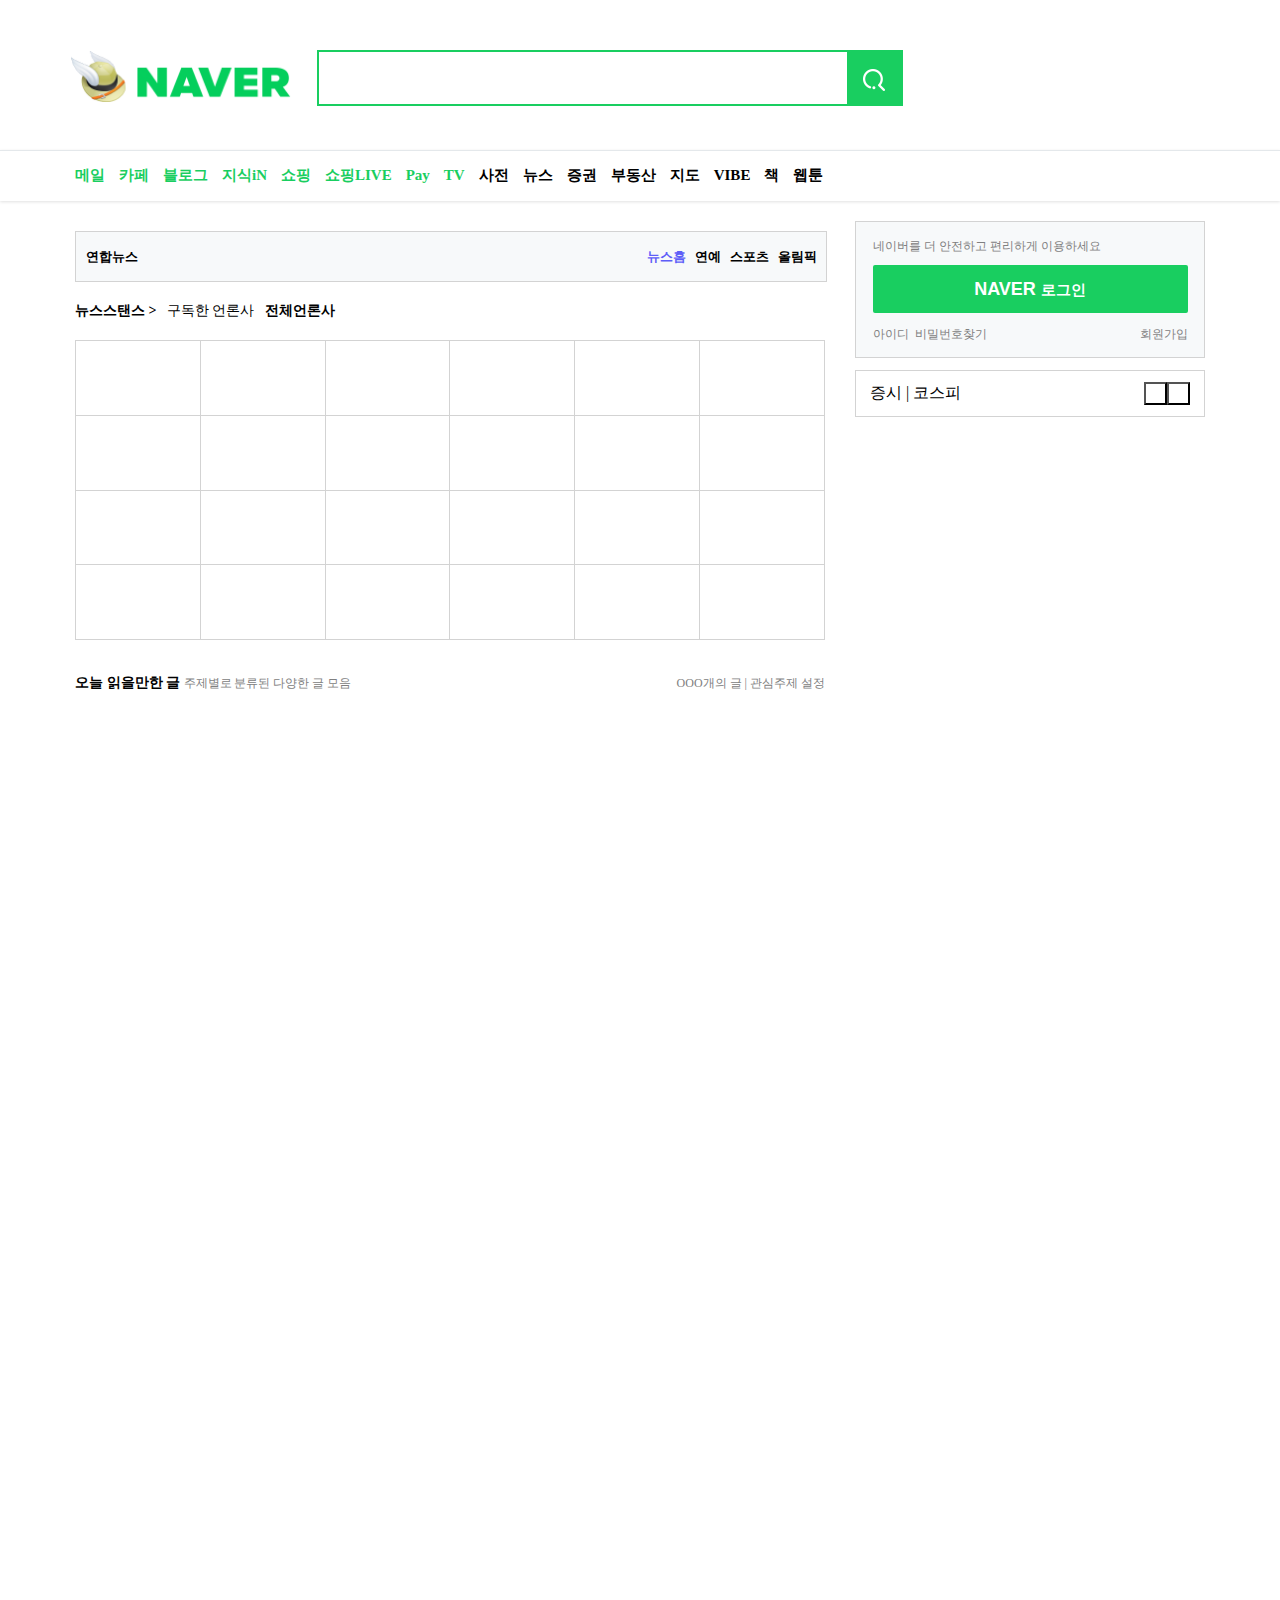
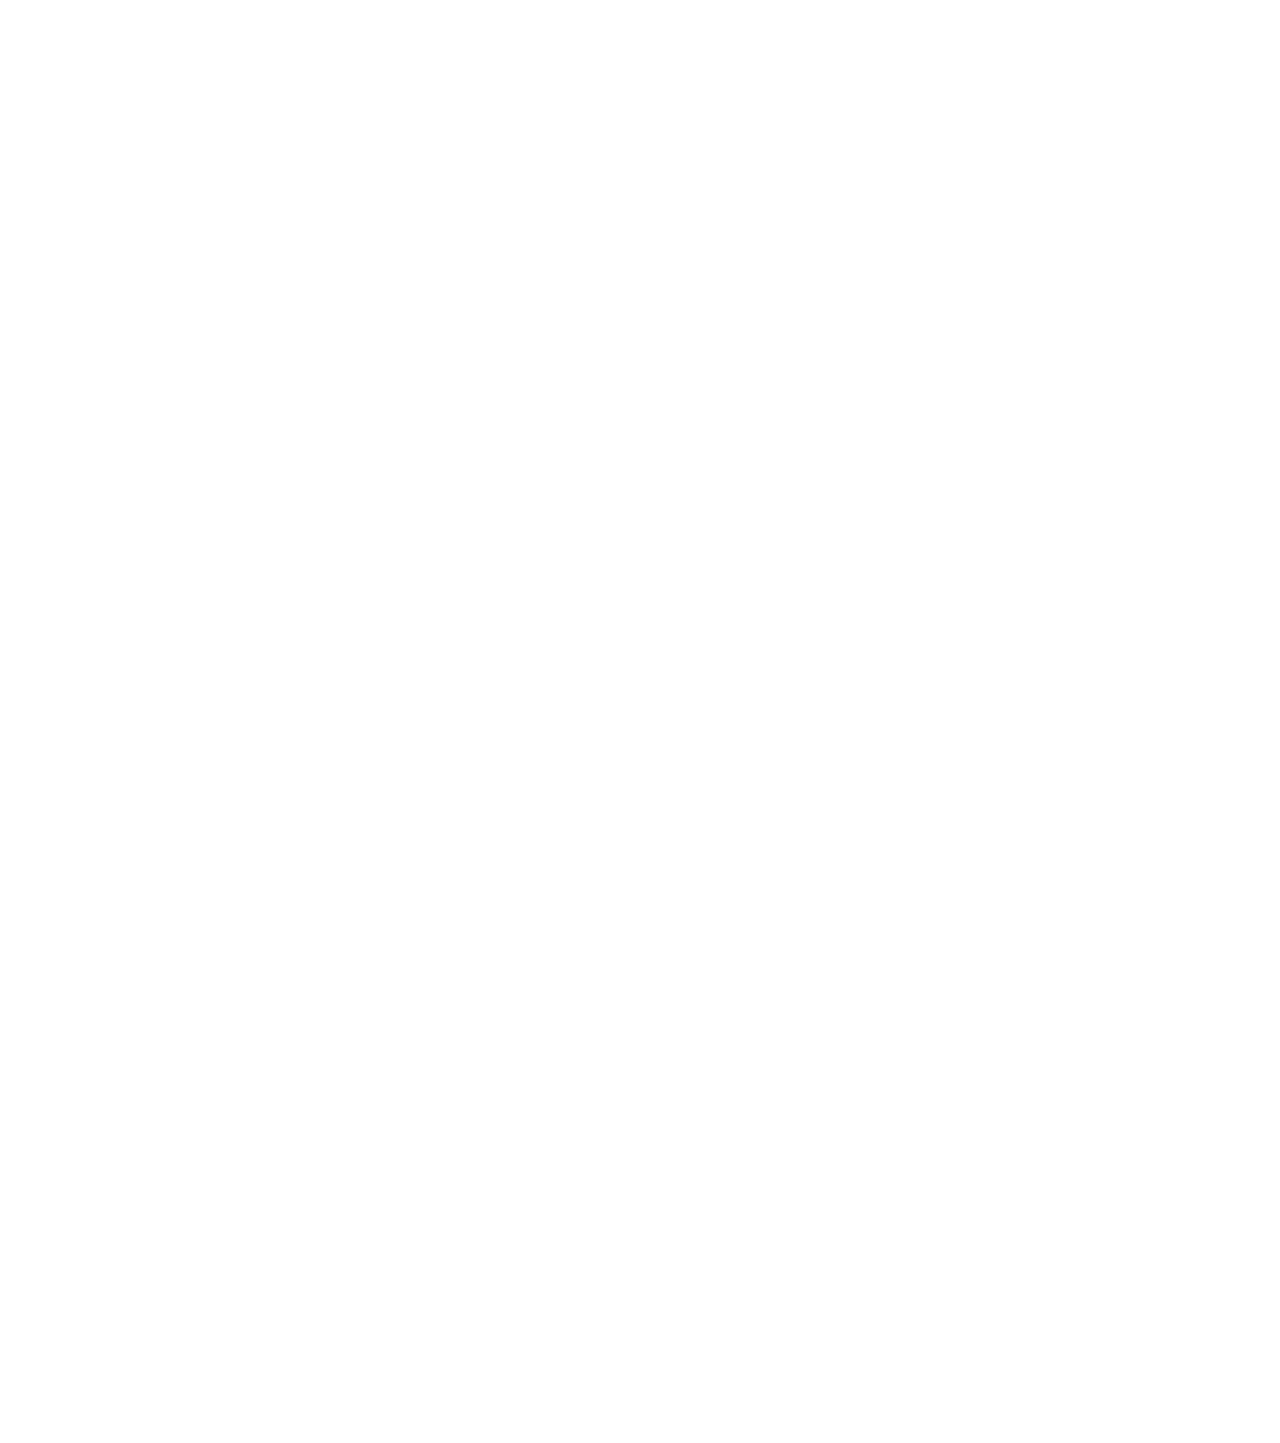
==== test2.html @ a49ee1e0 "make stock&theme" ====
<!DOCTYPE html>
<html lang="en">
<head>
    <meta charset="UTF-8">
    <meta http-equiv="X-UA-Compatible" content="IE=edge">
    <meta name="viewport" content="width=device-width, initial-scale=1.0">
    <title>NAVER</title>

    <style>
        body {
            width: 100%;
            height: 100vh;
            border: 0;
            margin: 0;
            padding: 0;
        }

        .inner {
            width: 1130px;
            margin: 0 auto;
            position: relative;
        }

        header {
            /* width: 100%; */
            height: 150px;
            /* border: 1px solid black; */
            position: relative;
            margin-bottom: 20px;
            
        }

        nav{
            /* width: 100%; */
            height: 50px;
            /* border: 1px solid ; */
            position: relative;
            box-shadow: 0 1px 3px 0 rgb(0 0 0 / 12%);
            border-top: 1px solid #e4e8eb;
        }

        section {
            width: 1190px;
            height: 2842px;
            position: relative;
        }

        .logo_search {
            height: 55px;
            width: 1000px;
            position: absolute;
            top: 50%;
            left: 50%;
            margin-top: -25px;
            margin-left: -570px;
            
        }

        a {
            text-decoration: none;
        }

        .logo {
            float: left;
            margin-right: 25px;
        }

        .search_bar {
            height: 52px;
            width: 582px;
            border: 2px solid #19ce60;
            background: #fff;
            float: left;
        }

        .search_input {
            font-size: 25px;
            width: 325px;
            padding: 10px;
            border: 0px;
            outline: none;
            float: left;
        }

        .search_button {
            width: 54px;
            height: 54px;
            border: 0px;
            background: #19ce60;
            outline: none;
            float: right;
            color: #fff;
            padding: 0;
            margin: 0 auto;
        }

        .nav_container {
            margin: 0;
            padding: 0;
            background-color: none;
            list-style-type: none;
            display: flex;
            flex-direction: row;
            position: absolute;
            font-weight: bold;

        }

        .nav_item {
            padding-top: 15px;
            padding-bottom: 15px;
            padding-right: 14px;
            cursor: pointer;
        }

        .nav_item a {
            text-align: center;
            text-decoration: none;
            color: black;
            font-size: 15px;
        }

        .article-left {
            width: 750px;
            height: 2842px;
            margin: 0;
            float:left;
        }

        .headline-news {
            width: 750px;
            height: 49px;
            background-color: #f7f9fa;
            border: 1px solid lightgray;
            position: relative;
            margin-top: 4%;
            display: flex;
            align-items: center;
            font-size: 13px;
        }

        .headline-menu-container {
            margin: 0;
            padding: 0;
            position: absolute;
            right: 0;
            
        }

        .headline-menu-container ul {
            list-style-type: none;
            display: flex;
        }

        .headline-menu {
            padding-right: 9px;
            
        }

        .headline-menu a {
            text-align: center;
            text-decoration: none;
            color: black;
            font-weight: bold;
        }

        .news-table {
            width: 750px;
            height: 300px;
            /* margin-top: 15px; */
            border: 1px solid lightgray;
            border-collapse: collapse;
        }

        .news-table td {
            border: 1px solid lightgray;
        }
        
        .article-right{
            margin:0;
            height: 2842px;
            width: 350px;
            float: right;
        }

        .login-box {
            background-color: #f7f9fa;
            border: 1px solid lightgray;
            height: 135px;
            margin-top: 20px;
            font-size: 12px;
        }

        .Naver-login {
            width: 315px;
            height: 48px;
            background-color: #19ce60;
            font-size: 18px;
            font-weight: 700;
            font-family: -apple-system, BlinkMacSystemFont, 'Segoe UI', Roboto, Oxygen, Ubuntu, Cantarell, 'Open Sans', 'Helvetica Neue', sans-serif;
            text-align: center;
            color: #fff;
            margin: 0 auto;
            border-radius: 2px;
            line-height: 48px;
        }
        .Naver-login p {
            margin: 0;
            margin-top: 11px;
        }
        .login-box a {
            text-decoration: none;
            color: #808080;
        }
        .Naver-login a {
            text-decoration: none;
            color: #fff;
        }

        .login-bottom {
            width: 315px;
            height: 16px;
            margin: 0 auto;
            margin-top: 13px;
        }

        .signup {
            float: right;
        }

        .stock-box{
            height: 45px;
            border: 1px solid lightgray;
            margin: 12px 0px;
            display: flex;
            align-items: center;
            justify-content: space-between;
            padding: 0px 14px;
        }

        .stock-box button{
            width: 23px;
            height: 23px;
            background-color: #fff;
        }

        .newsstance {
            margin: 20px 0px;
            font-size: 14px;
        }

        .newsstance a{
            color: #000;
        }

        .newsstance a:nth-child(2n+1){
            font-weight: bold;
        }

        .theme-post {
            height: 2048px;
        }

        .theme-title {
            height: 16px;
            font-size: 14px;
            display: flex;
            align-items: center;
            justify-content: space-between;
            margin-top: 35px;
            margin-bottom: 15px;
        }
        .theme-title a {
            font-size: 12px;
            color: #808080;
        }
        .theme-title div {
            font-size: 12px;
            color: #808080;
        }
    </style>
</head>
<body>
    <header class="inner">
        <div class="logo_search">
            <div class="logo">
                <img src="logo.png" width="222px" height="52px">
            </div>
            <div class="search_bar">
                <input type="text" class="search_input">
                <button class="search_button"><img src="search2.png" width="54px" height="54px"></button>
            </div>
        </div>
    </header>
    
    <nav>
        <div class="inner">
            <ul class="nav_container">
                <li class="nav_item"><a href="" style="color:#19ce60; font-weight: bold;">메일</a></li>
                <li class="nav_item"><a href="" style="color:#19ce60; font-weight: bold;">카페</a></li>
                <li class="nav_item"><a href="" style="color:#19ce60; font-weight: bold;">블로그</a></li>
                <li class="nav_item"><a href="" style="color:#19ce60; font-weight: bold;">지식iN</a></li>
                <li class="nav_item"><a href="" style="color:#19ce60; font-weight: bold;">쇼핑</a></li>
                <li class="nav_item"><a href="" style="color:#19ce60; font-weight: bold;">쇼핑LIVE</a></li>
                <li class="nav_item"><a href="" style="color:#19ce60; font-weight: bold;">Pay</a></li>
                <li class="nav_item"><a href="" style="color:#19ce60; font-weight: bold;">TV</a></li>
                <li class="nav_item"><a href="">사전</a></li>
                <li class="nav_item"><a href="">뉴스</a></li>
                <li class="nav_item"><a href="">증권</a></li>
                <li class="nav_item"><a href="">부동산</a></li>
                <li class="nav_item"><a href="">지도</a></li>
                <li class="nav_item"><a href="">VIBE</a></li>
                <li class="nav_item"><a href="">책</a></li>
                <li class="nav_item"><a href="">웹툰</a></li>
            </ul>
        </div>
    </nav>

    <section class="inner">
        <article class="article-left">
            <div class="headline-news">
                <div style="margin: 10px; font-weight: bold;">
                    연합뉴스
                </div>
                <div class="headline-menu-container">
                    <ul>
                        <li class="headline-menu"><a href="" style="color: rgb(94, 94, 248);">뉴스홈</a></li>
                        <li class="headline-menu"><a href="">연예</a></li>
                        <li class="headline-menu"><a href="">스포츠</a></li>
                        <li class="headline-menu"><a href="">올림픽</a></li>
                    </ul>
                </div>
            </div>
            <div class="newsstance">
                <a href="">뉴스스탠스 > &nbsp;</a> <a href="">구독한 언론사 &nbsp;</a> <a href="">전체언론사</a>
            </div>
            <div>
                <table class="news-table">
                    <tr>
                        <a><td></td></a><a><td></td></a><a><td></td></a><a><td></td></a><a><td></td></a><a><td></td></a>
                    </tr>
                    <tr>
                        <a><td></td></a><a><td></td></a><a><td></td></a><a><td></td></a><a><td></td></a><a><td></td></a>
                    </tr>
                    <tr>
                        <a><td></td></a><a><td></td></a><a><td></td></a><a><td></td></a><a><td></td></a><a><td></td></a>
                    </tr>
                    <tr>
                        <a><td></td></a><a><td></td></a><a><td></td></a><a><td></td></a><a><td></td></a><a><td></td></a>
                    </tr>
                </table>
            </div>
            <div class="theme-post">
                <div class="theme-title">
                    <p><strong>오늘 읽을만한 글</strong> <small style="color:#808080;">주제별로 분류된 다양한 글 모음</small></p>
                    <div>
                        <span>OOO개의 글 | </span> <a href="">관심주제 설정</a>
                    </div>
                </div>

            </div>
        </article>
        <article class="article-right">
            <div class="login-box">
                <div style="width:315px; height:16px; margin: 0 auto; margin-top: 16px; color: #808080;">
                    <a href="">네이버를 더 안전하고 편리하게 이용하세요</a>
                </div>
                <div class="Naver-login">
                    <a href=""><p>NAVER <small>로그인</small></p></a>
                </div>
                <div class="login-bottom">
                    <a href="" class="find">아이디 &nbsp;</a><a href="" class="find">비밀번호찾기</a>
                    <a href="" class="signup">회원가입</a>
                </div>
            </div>
            <div class="stock-box">
                <div><span>증시 | </span> <span>코스피</span></div>
                <div><button></button><button></button></div>
            </div>
        </article>
    </section>

    <footer>

    </footer>
</body>
</html>
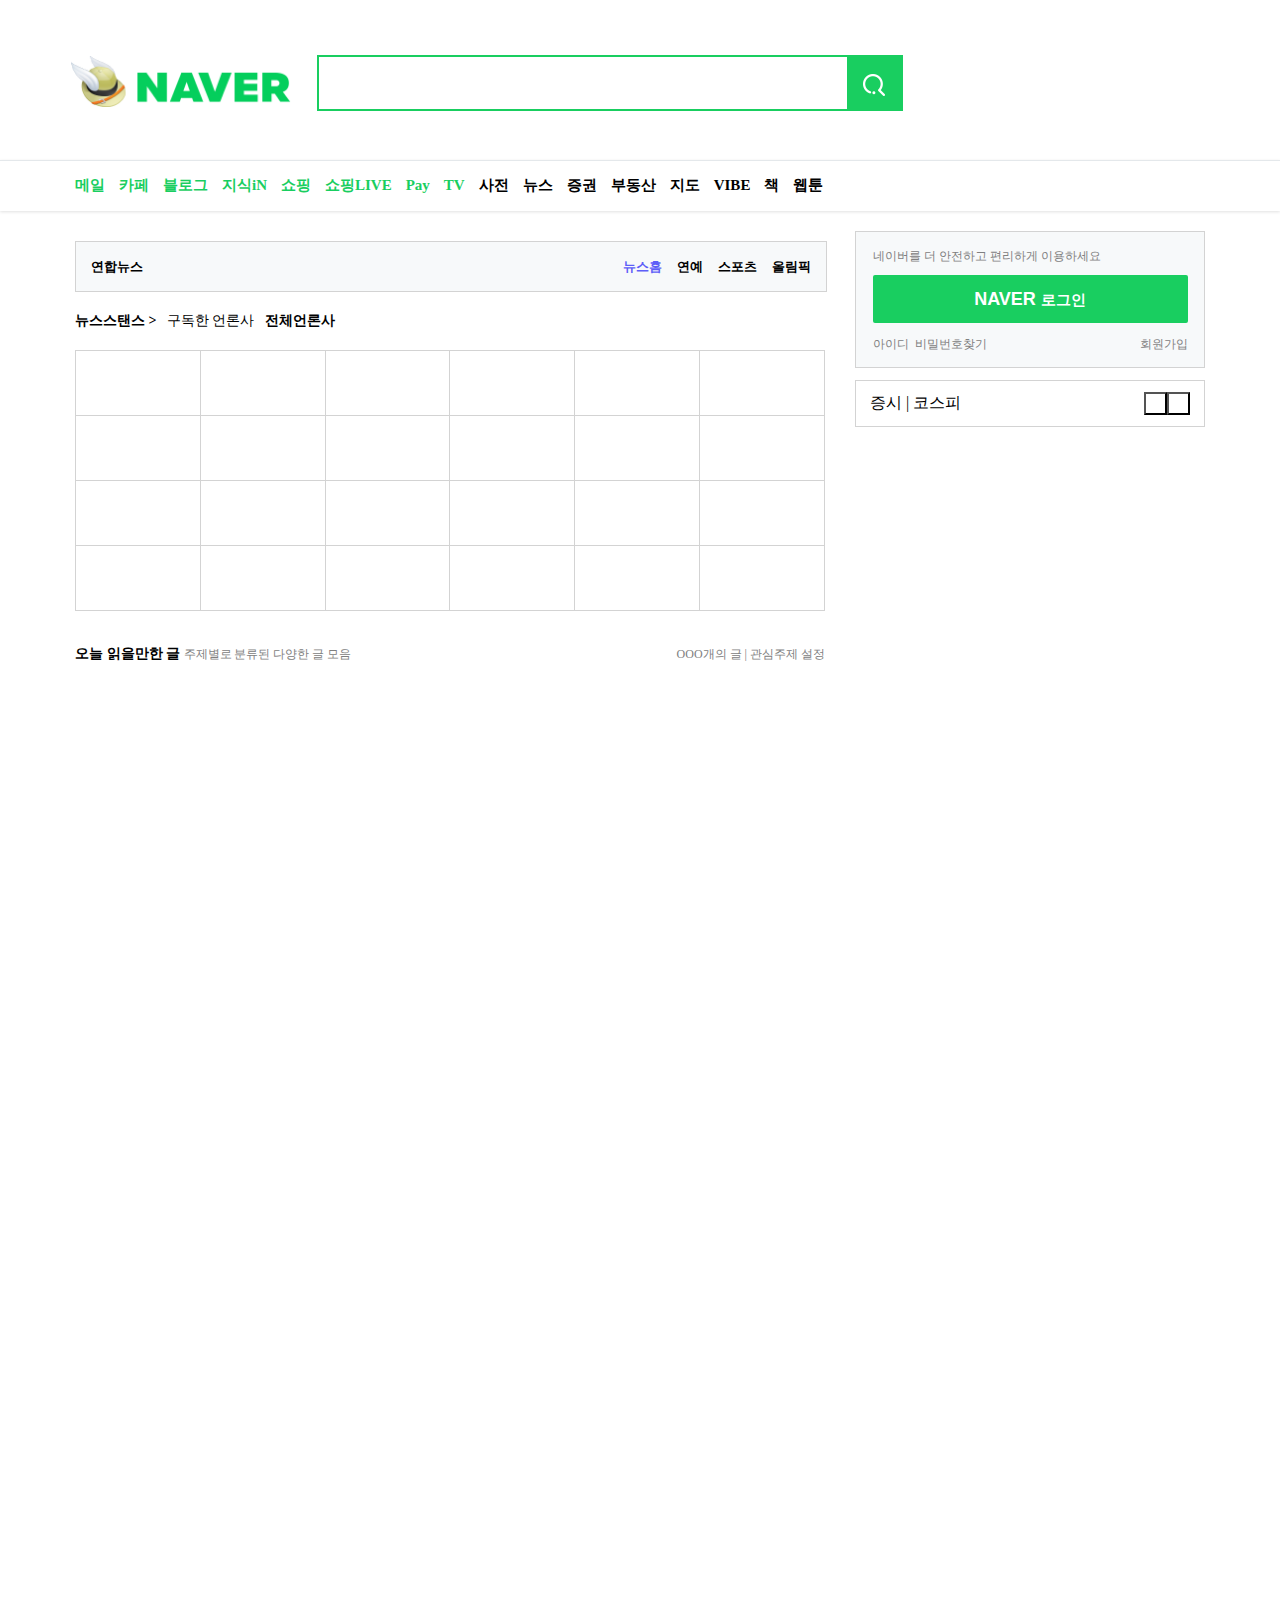
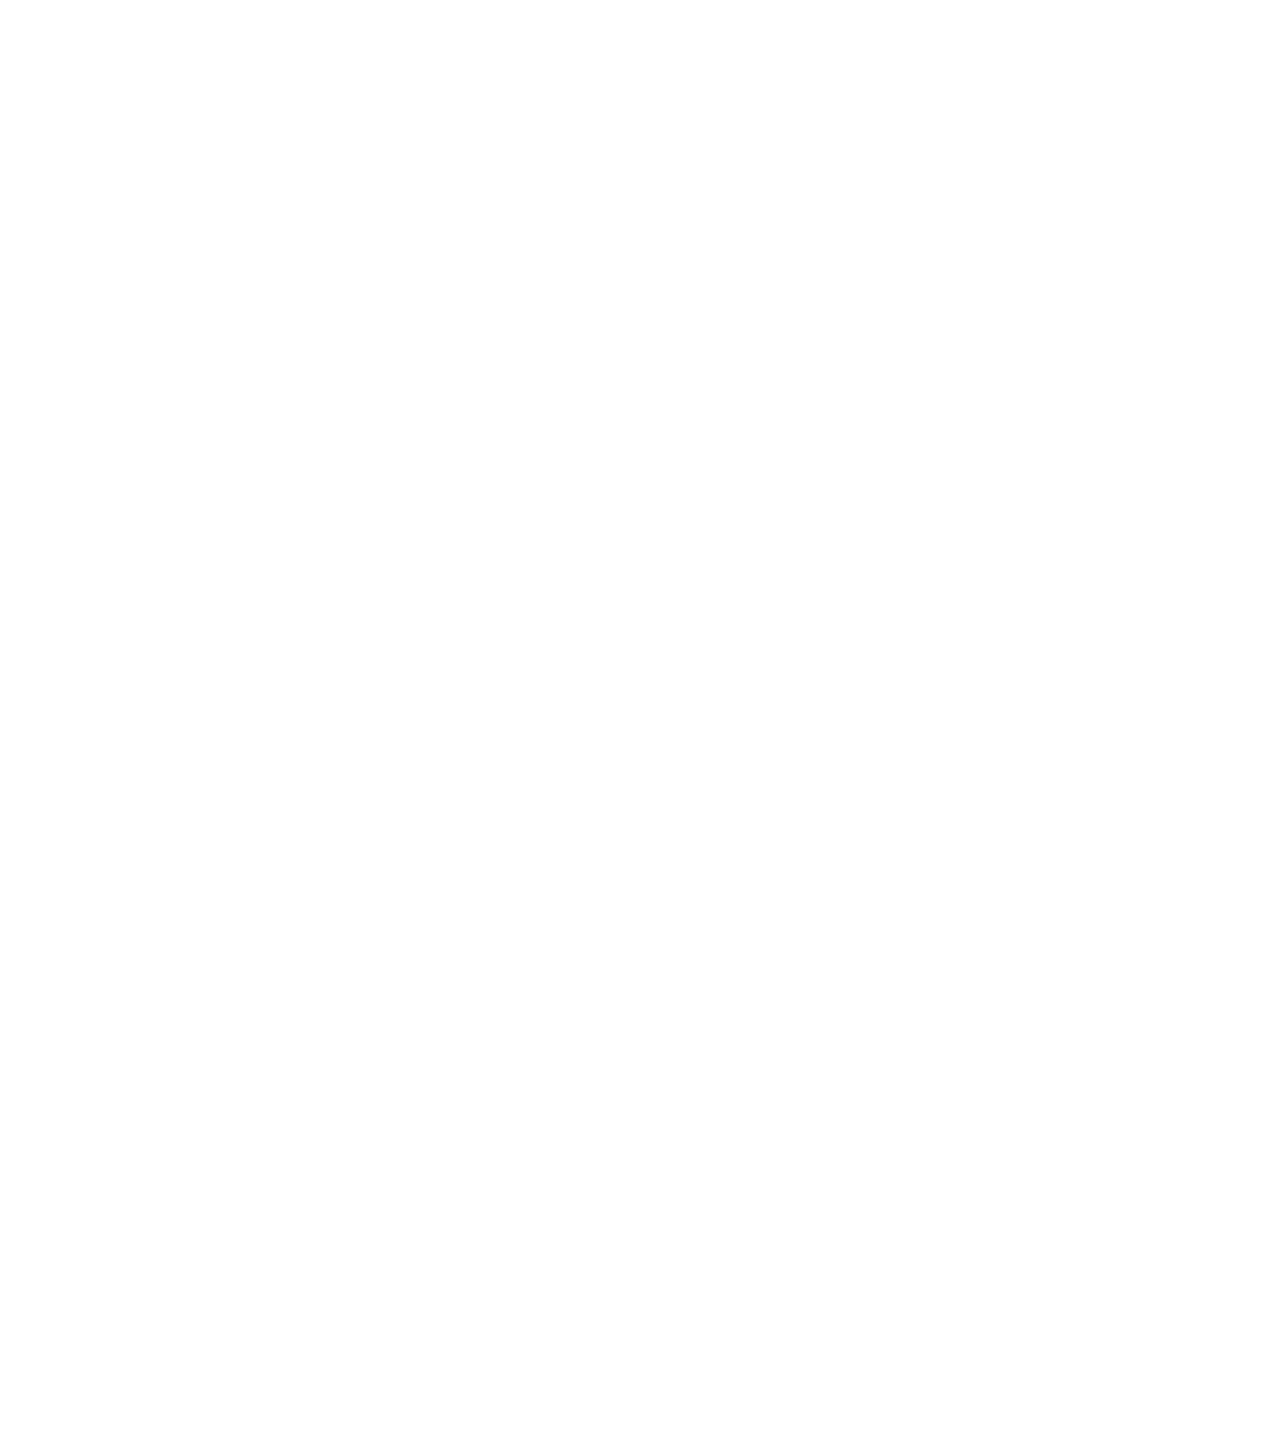
==== commit 2746849c: "theme title" ====
--- a/test2.html
+++ b/test2.html
@@ -22,18 +22,14 @@
         }
 
         header {
-            /* width: 100%; */
-            height: 150px;
-            /* border: 1px solid black; */
+            height: 160px;
             position: relative;
             margin-bottom: 20px;
-            
+
         }
 
         nav{
-            /* width: 100%; */
             height: 50px;
-            /* border: 1px solid ; */
             position: relative;
             box-shadow: 0 1px 3px 0 rgb(0 0 0 / 12%);
             border-top: 1px solid #e4e8eb;
@@ -153,7 +149,7 @@
         }
 
         .headline-menu {
-            padding-right: 9px;
+            padding-right: 15px;
             
         }
 
@@ -165,17 +161,49 @@
         }
 
         .news-table {
-            width: 750px;
-            height: 300px;
-            /* margin-top: 15px; */
+            /* width: 750px;
+            height: 300px; */
             border: 1px solid lightgray;
             border-collapse: collapse;
         }
 
+         /* .news-table button {
+            display: none; 
+        } */
+
+
+
         .news-table td {
-            border: 1px solid lightgray;
-        }
+            width: 125px;
+            height: 64px;
+            border: 1px solid lightgray;
+            padding: 0px;
+            text-align: center;
+        }
+
         
+        .news-table-over {
+            
+            border: 1px solid lightgray;
+            border-collapse: collapse;
+            position: absolute;
+            background-color: #f7f9fa;
+            top: 139px;
+            /* opacity: 0.5; */
+            display: none;
+        }
+        
+        .news-table-over td{
+            border: 1px solid lightgray;
+            width: 124px;
+            height: 64px;
+            padding: 0px;
+        }
+        
+        .news-table td:hover {
+            background-color: #f7f9fa;
+        }
+
         .article-right{
             margin:0;
             height: 2842px;
@@ -319,7 +347,7 @@
     <section class="inner">
         <article class="article-left">
             <div class="headline-news">
-                <div style="margin: 10px; font-weight: bold;">
+                <div style="margin: 15px; font-weight: bold;">
                     연합뉴스
                 </div>
                 <div class="headline-menu-container">
@@ -349,6 +377,20 @@
                         <a><td></td></a><a><td></td></a><a><td></td></a><a><td></td></a><a><td></td></a><a><td></td></a>
                     </tr>
                 </table>
+                <table class="news-table-over">
+                    <tr>
+                        <a><td><button>구독</button><button>기사보기</button></td></a><a><td></td></a><a><td></td></a><a><td></td></a><a><td></td></a><a><td></td></a>
+                    </tr>
+                    <tr>
+                        <a><td></td></a><a><td></td></a><a><td></td></a><a><td></td></a><a><td></td></a><a><td></td></a>
+                    </tr>
+                    <tr>
+                        <a><td></td></a><a><td></td></a><a><td></td></a><a><td></td></a><a><td></td></a><a><td></td></a>
+                    </tr>
+                    <tr>
+                        <a><td></td></a><a><td></td></a><a><td></td></a><a><td></td></a><a><td></td></a><a><td></td></a>
+                    </tr>
+                </table>
             </div>
             <div class="theme-post">
                 <div class="theme-title">
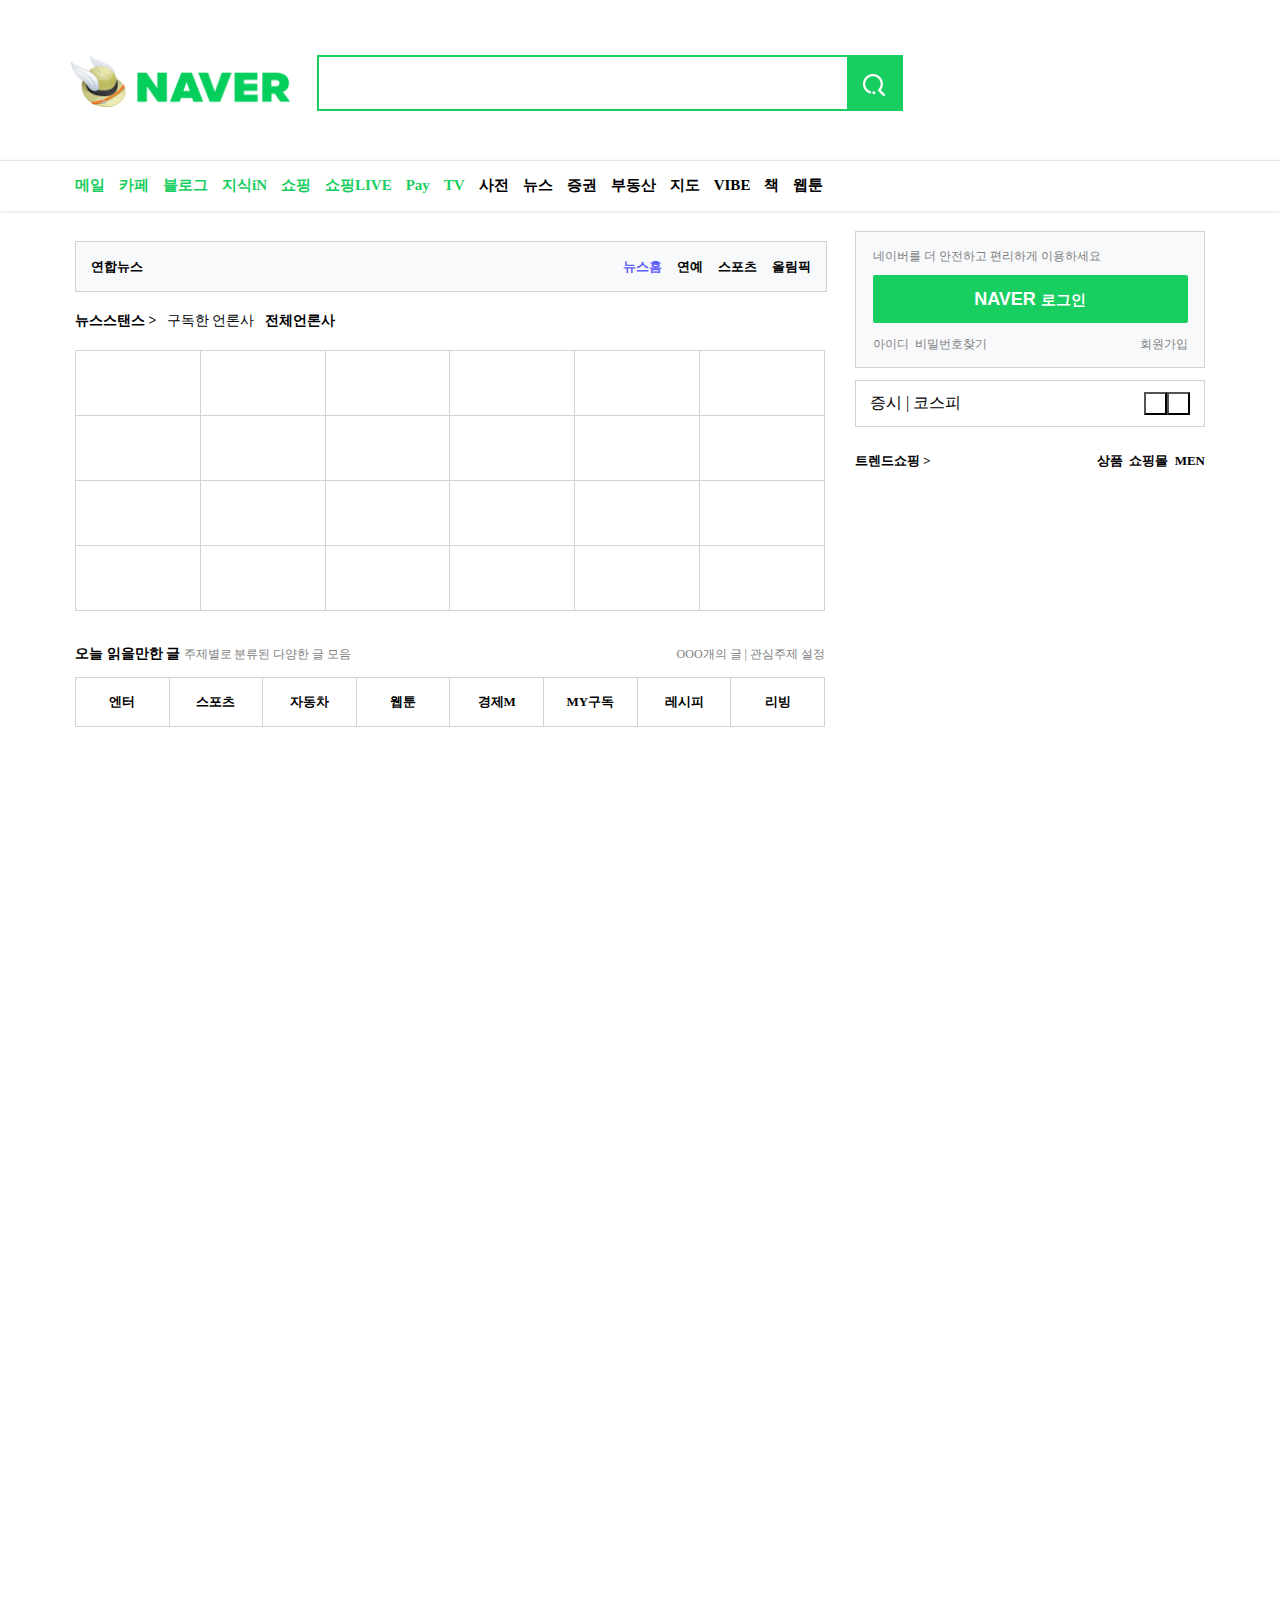
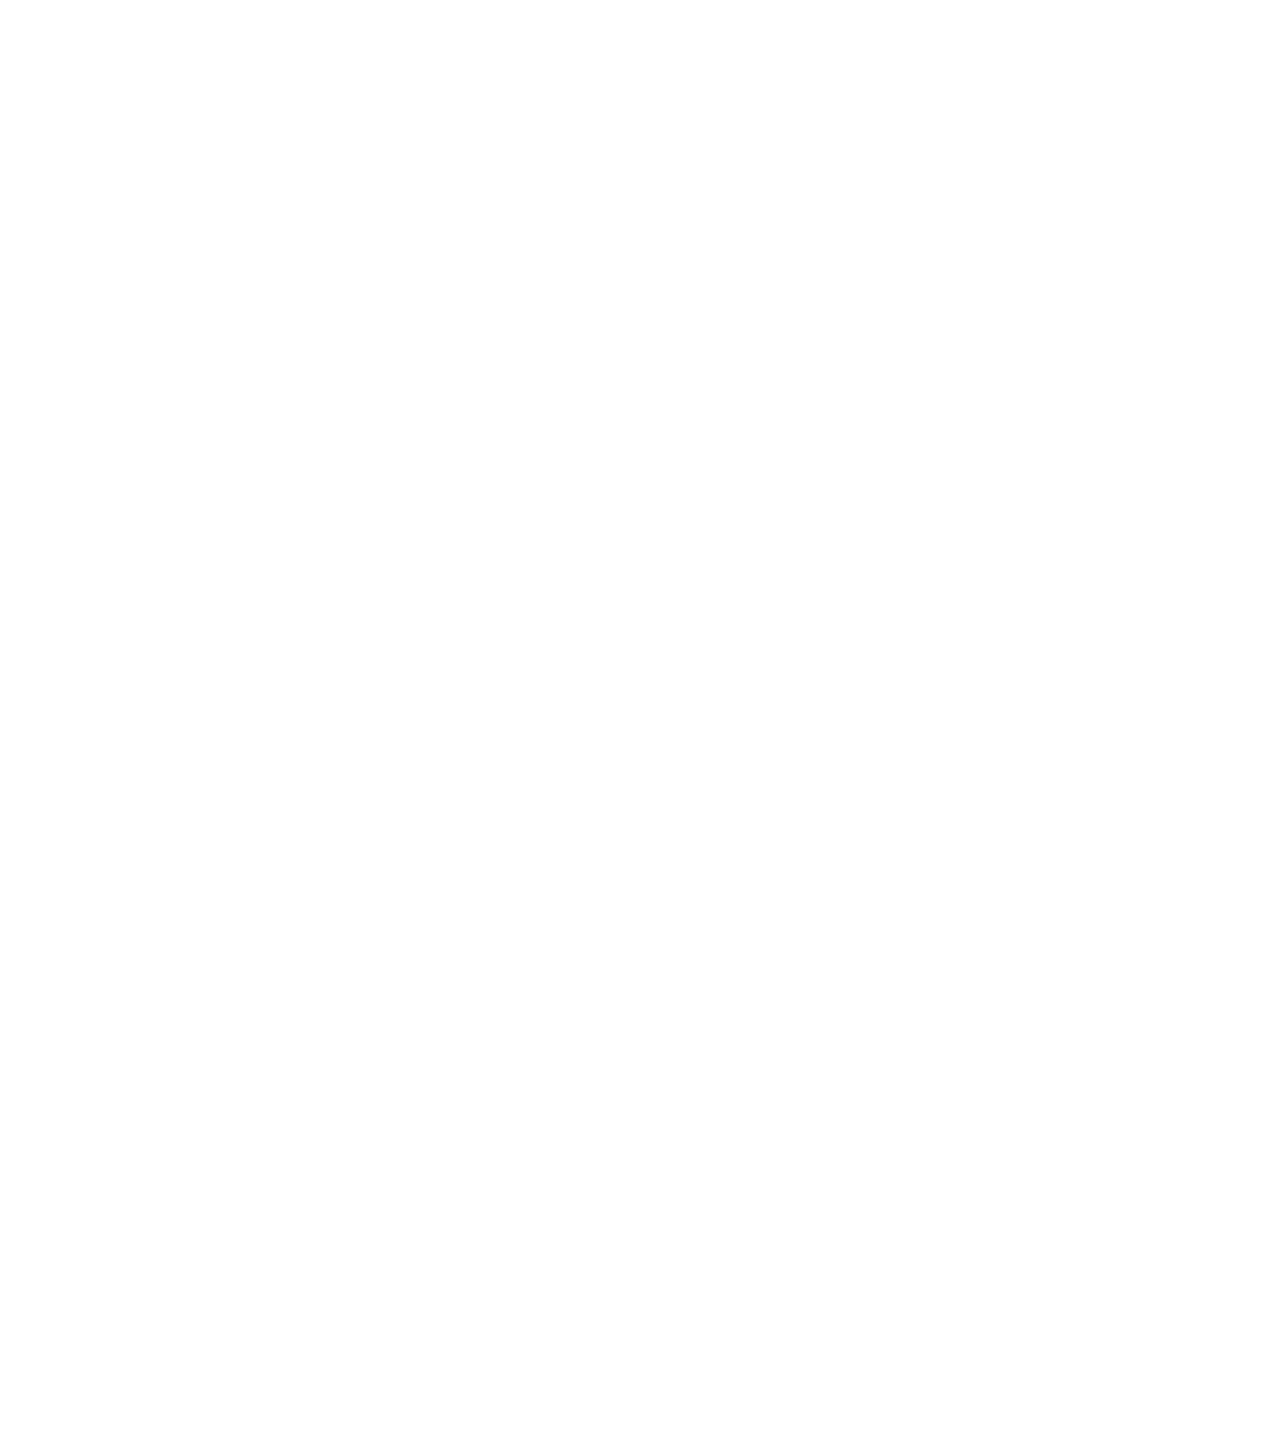
==== commit 0d6aff6d: "make shop-header" ====
--- a/test2.html
+++ b/test2.html
@@ -161,8 +161,6 @@
         }
 
         .news-table {
-            /* width: 750px;
-            height: 300px; */
             border: 1px solid lightgray;
             border-collapse: collapse;
         }
@@ -182,14 +180,13 @@
         }
 
         
-        .news-table-over {
+       /*  .news-table-over {
             
             border: 1px solid lightgray;
             border-collapse: collapse;
             position: absolute;
             background-color: #f7f9fa;
             top: 139px;
-            /* opacity: 0.5; */
             display: none;
         }
         
@@ -198,10 +195,55 @@
             width: 124px;
             height: 64px;
             padding: 0px;
-        }
+        } */
         
         .news-table td:hover {
             background-color: #f7f9fa;
+        }
+
+        .newsstance {
+            margin: 20px 0px;
+            font-size: 14px;
+        }
+        .newsstance a{
+            color: #000;
+        }
+        .newsstance a:nth-child(2n+1){
+            font-weight: bold;
+        }
+
+        .theme-post {
+            height: 2048px;
+        }
+        .theme-title {
+            height: 16px;
+            font-size: 14px;
+            display: flex;
+            align-items: center;
+            justify-content: space-between;
+            margin-top: 35px;
+            margin-bottom: 15px;
+        }
+        .theme-title a {
+            font-size: 12px;
+            color: #808080;
+        }
+        .theme-title div {
+            font-size: 12px;
+            color: #808080;
+        }
+        .theme-link {
+            border: 1px solid lightgray;
+            border-collapse: collapse;
+            font-size: 13px;
+            font-weight: bold;
+        }
+        .theme-link td{
+            width: 93px;
+            height: 48px;
+            border: 1px solid lightgray;
+            padding: 0px;
+            text-align: center;
         }
 
         .article-right{
@@ -272,39 +314,18 @@
             background-color: #fff;
         }
 
-        .newsstance {
-            margin: 20px 0px;
-            font-size: 14px;
-        }
-
-        .newsstance a{
-            color: #000;
-        }
-
-        .newsstance a:nth-child(2n+1){
-            font-weight: bold;
-        }
-
-        .theme-post {
-            height: 2048px;
-        }
-
-        .theme-title {
-            height: 16px;
-            font-size: 14px;
-            display: flex;
+        .shop-header {
+            display: flex;
+            height: 19px;
+            padding: 12px 0px;
             align-items: center;
             justify-content: space-between;
-            margin-top: 35px;
-            margin-bottom: 15px;
-        }
-        .theme-title a {
-            font-size: 12px;
-            color: #808080;
-        }
-        .theme-title div {
-            font-size: 12px;
-            color: #808080;
+            font-size: 13px;
+            font-weight: bold;
+        }
+
+        .shop-header a{
+            color: #000;
         }
     </style>
 </head>
@@ -377,7 +398,7 @@
                         <a><td></td></a><a><td></td></a><a><td></td></a><a><td></td></a><a><td></td></a><a><td></td></a>
                     </tr>
                 </table>
-                <table class="news-table-over">
+                <!-- <table class="news-table-over">
                     <tr>
                         <a><td><button>구독</button><button>기사보기</button></td></a><a><td></td></a><a><td></td></a><a><td></td></a><a><td></td></a><a><td></td></a>
                     </tr>
@@ -390,7 +411,7 @@
                     <tr>
                         <a><td></td></a><a><td></td></a><a><td></td></a><a><td></td></a><a><td></td></a><a><td></td></a>
                     </tr>
-                </table>
+                </table> -->
             </div>
             <div class="theme-post">
                 <div class="theme-title">
@@ -399,7 +420,13 @@
                         <span>OOO개의 글 | </span> <a href="">관심주제 설정</a>
                     </div>
                 </div>
-
+                <div>
+                    <table class="theme-link">
+                        <tr>
+                            <a href=""><td>엔터</td></a><a><td>스포츠</td></a><a><td>자동차</td></a><a><td>웹툰</td></a><a><td>경제M</td></a><a><td>MY구독</td></a><a><td>레시피</td></a><a><td>리빙</td></a>
+                        </tr>
+                    </table>
+                </div>
             </div>
         </article>
         <article class="article-right">
@@ -419,6 +446,11 @@
                 <div><span>증시 | </span> <span>코스피</span></div>
                 <div><button></button><button></button></div>
             </div>
+
+            <div class="shop-header">
+                <div><a href="">트렌드쇼핑 > </a></div>
+                <div><a href="">상품</a>&nbsp;&nbsp;<a href="">쇼핑몰</a>&nbsp;&nbsp;<a href="">MEN</a></div>
+            </div>
         </article>
     </section>
 
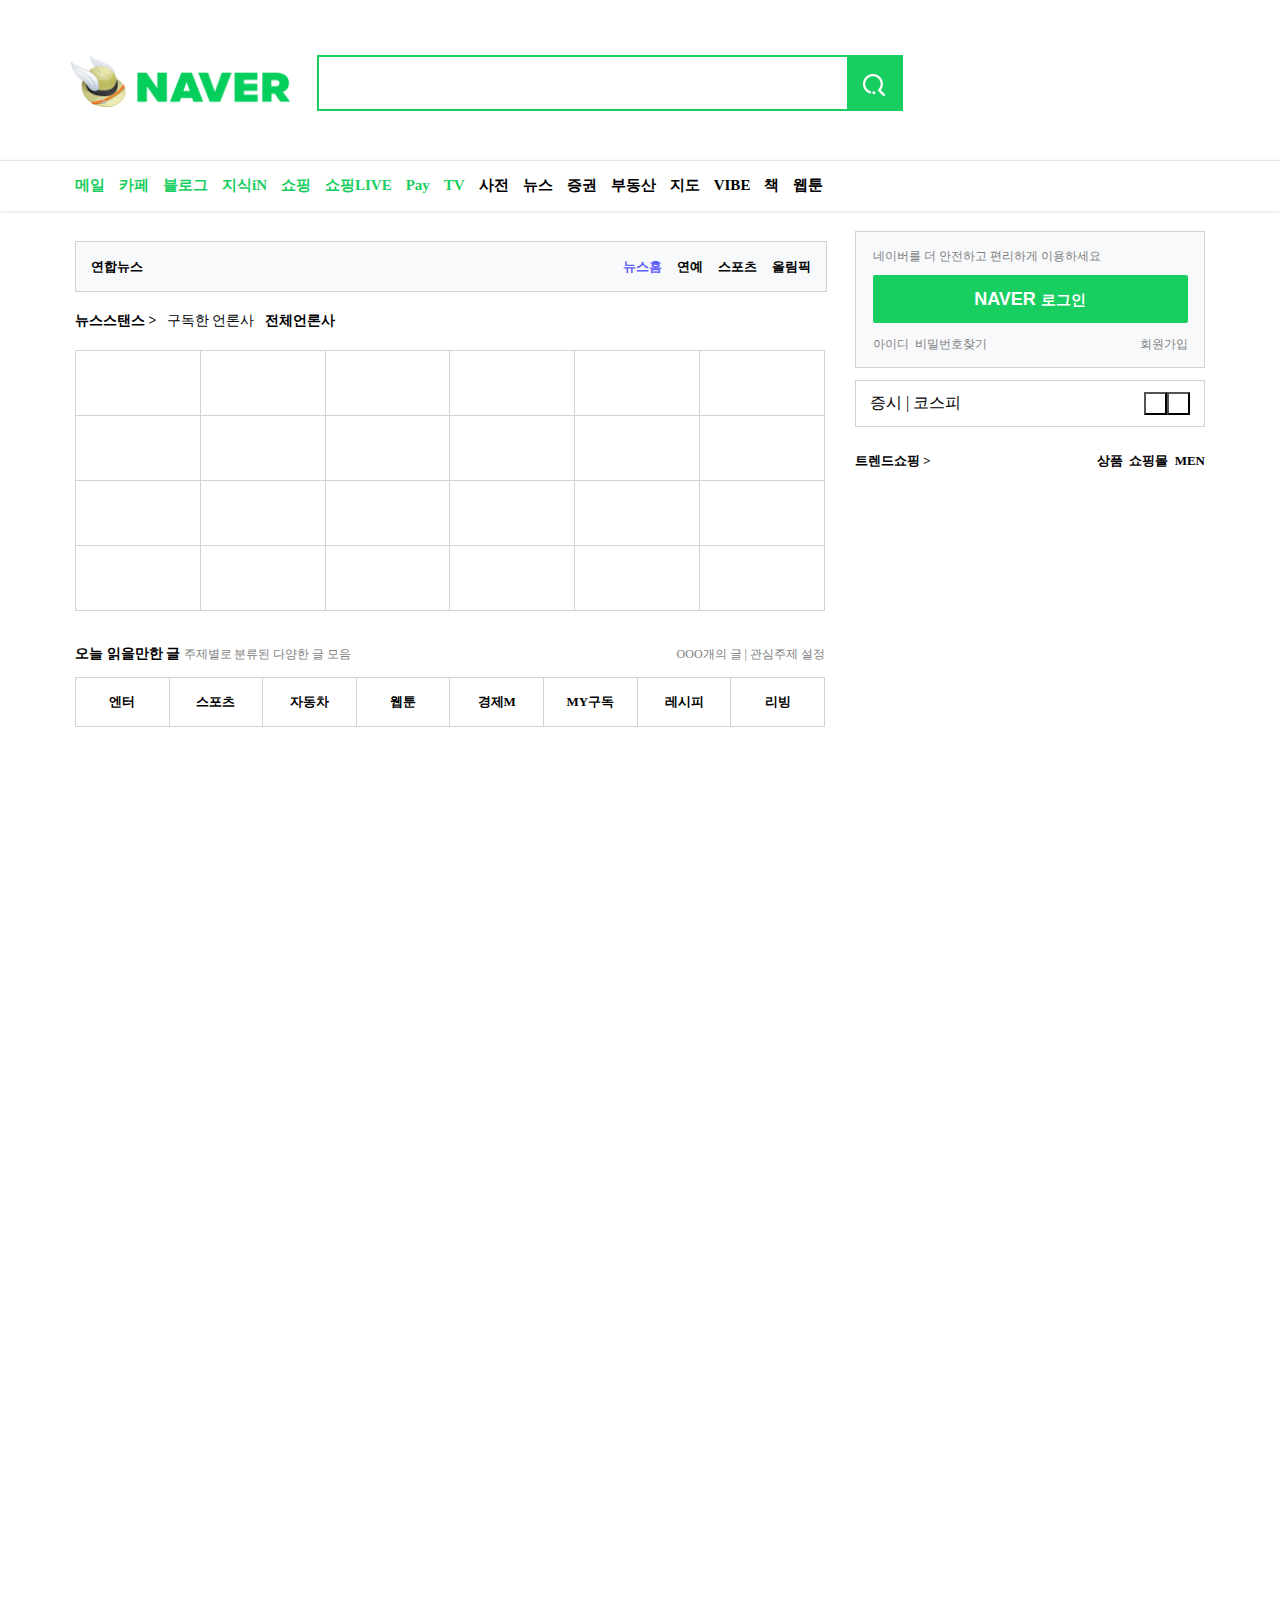
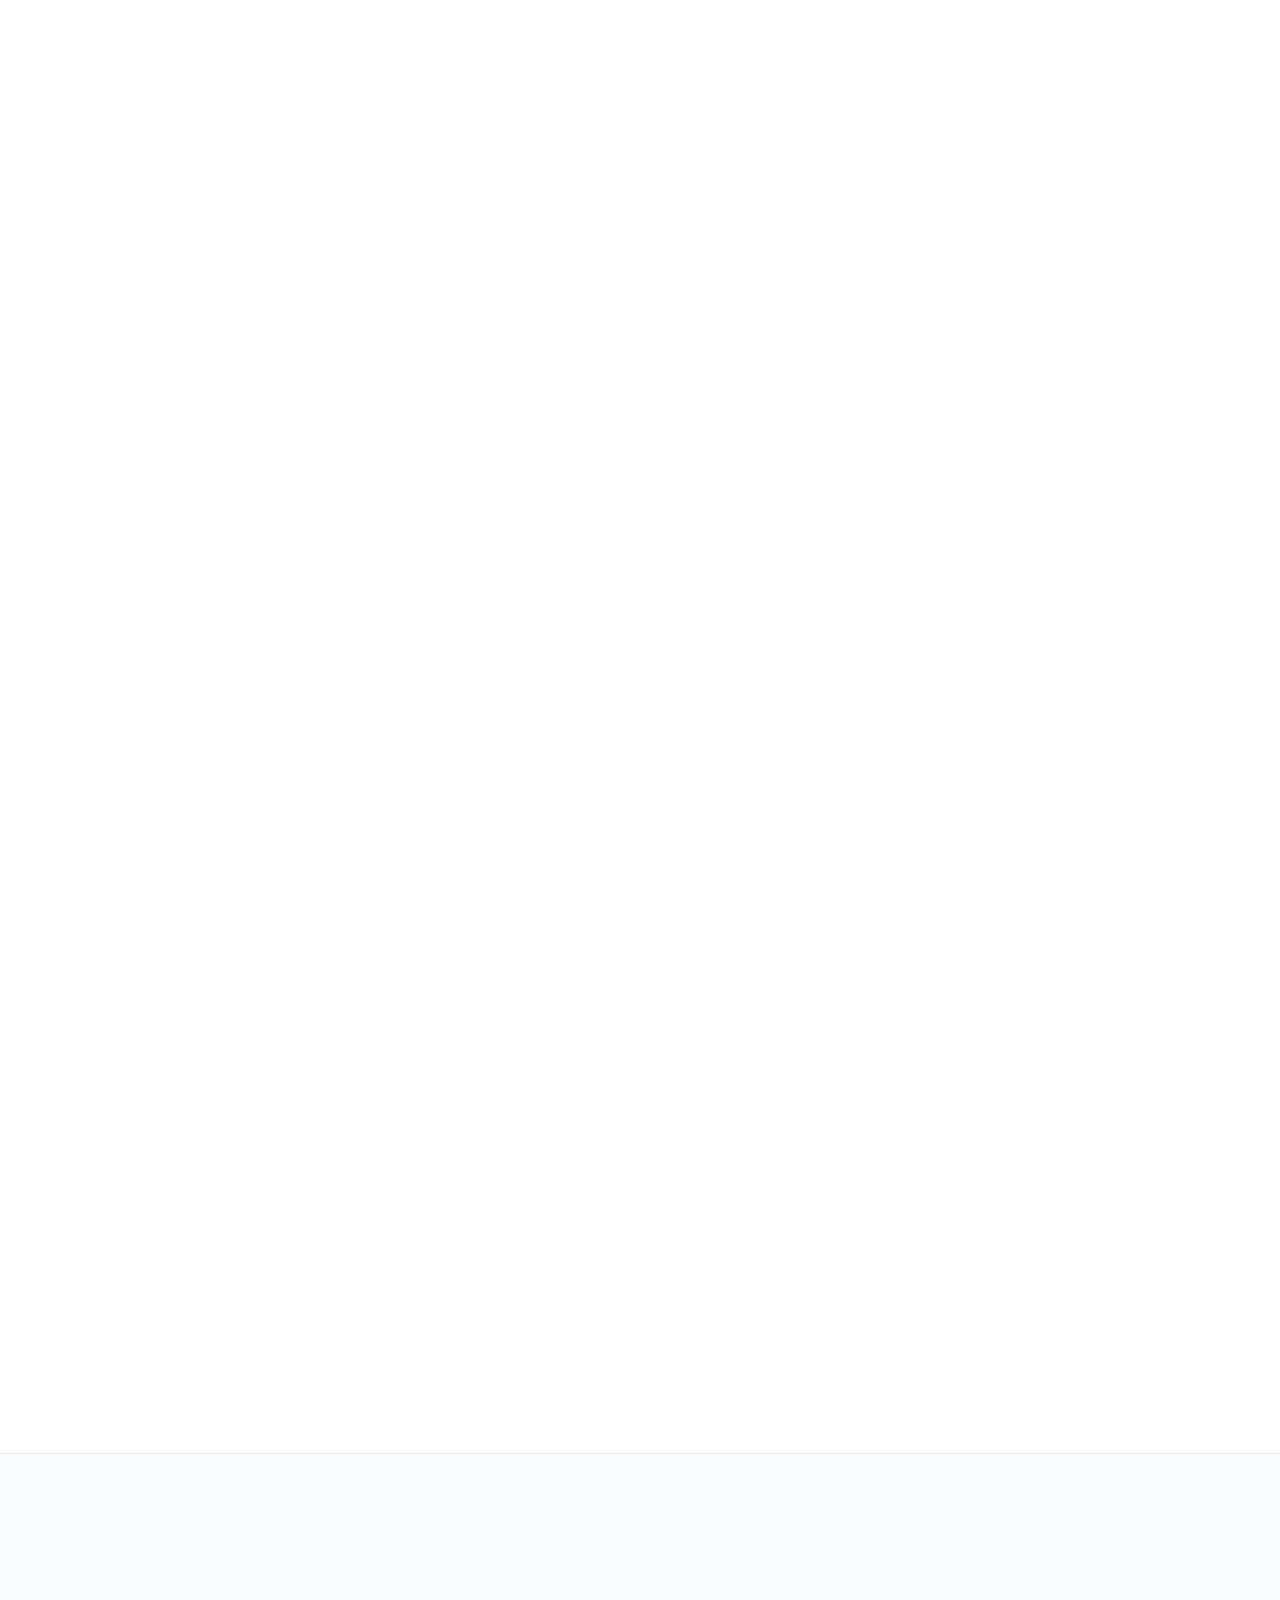
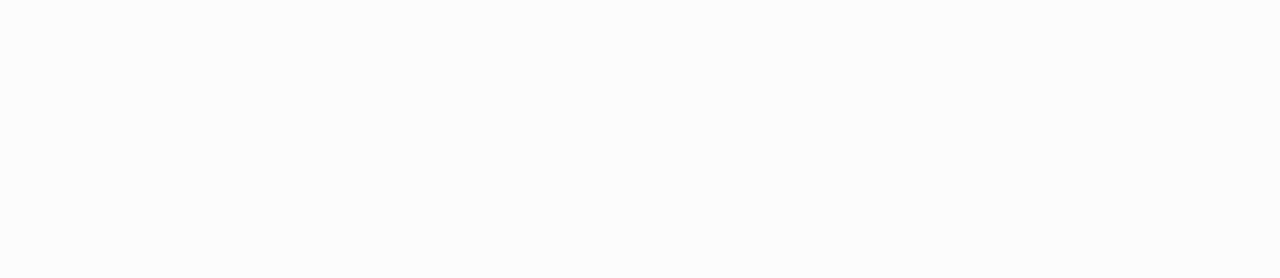
==== commit eeb4ee53: "make footer-territory" ====
--- a/test2.html
+++ b/test2.html
@@ -39,6 +39,12 @@
             width: 1190px;
             height: 2842px;
             position: relative;
+        }
+
+        footer {
+            height: 424px;
+            background-color: #fafbfc;
+            border-top: 1px solid #e4e8eb;
         }
 
         .logo_search {
@@ -244,6 +250,9 @@
             border: 1px solid lightgray;
             padding: 0px;
             text-align: center;
+        }
+        .theme-link td a {
+            color: #000;
         }
 
         .article-right{
@@ -333,11 +342,11 @@
     <header class="inner">
         <div class="logo_search">
             <div class="logo">
-                <img src="logo.png" width="222px" height="52px">
+                <img src="images/logo.png" width="222px" height="52px">
             </div>
             <div class="search_bar">
                 <input type="text" class="search_input">
-                <button class="search_button"><img src="search2.png" width="54px" height="54px"></button>
+                <button class="search_button"><img src="images/search2.png" width="54px" height="54px"></button>
             </div>
         </div>
     </header>
@@ -423,7 +432,7 @@
                 <div>
                     <table class="theme-link">
                         <tr>
-                            <a href=""><td>엔터</td></a><a><td>스포츠</td></a><a><td>자동차</td></a><a><td>웹툰</td></a><a><td>경제M</td></a><a><td>MY구독</td></a><a><td>레시피</td></a><a><td>리빙</td></a>
+                            <td><a href="">엔터</a></td><td><a href="">스포츠</a></td><td><a href="">자동차</a></td><td><a href="">웹툰</a></td><td><a href="">경제M</a></td><td><a href="">MY구독</a></td><td><a href="">레시피</a></td><td><a href="">리빙</a></td>
                         </tr>
                     </table>
                 </div>
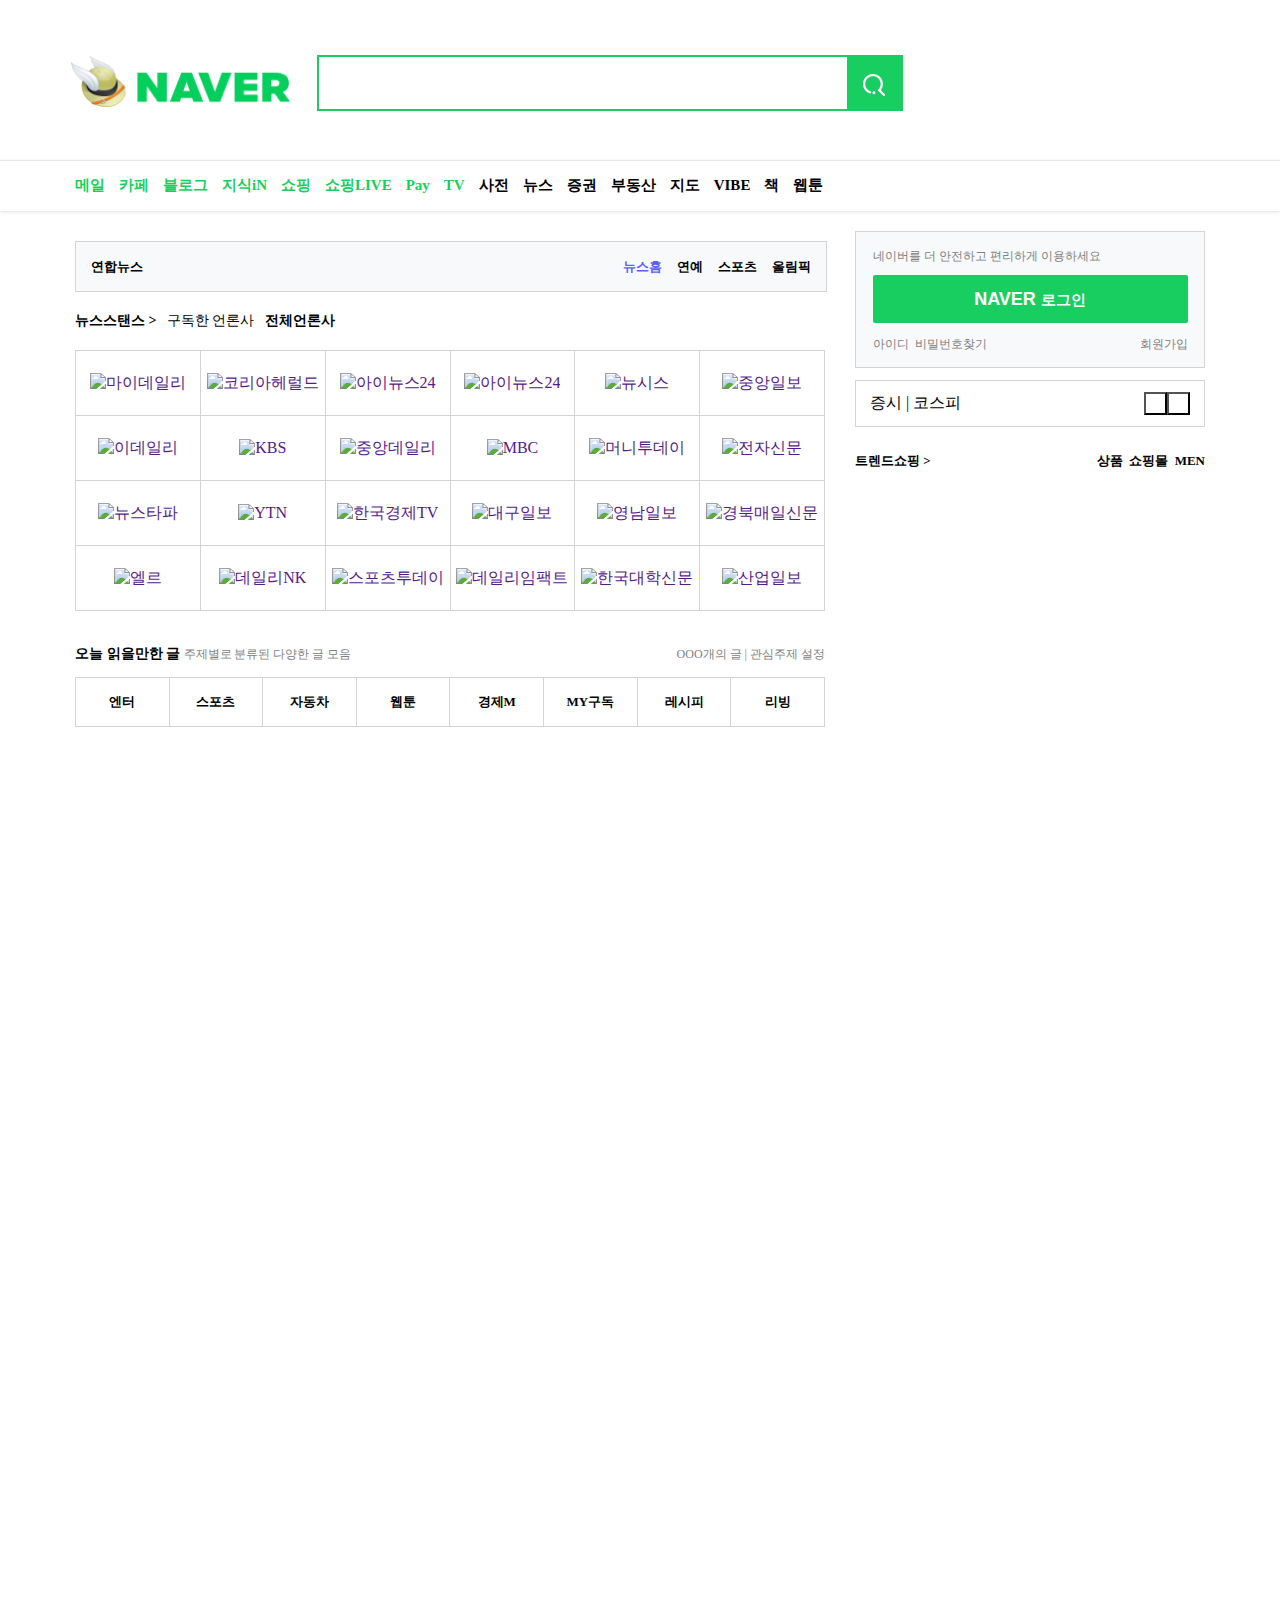
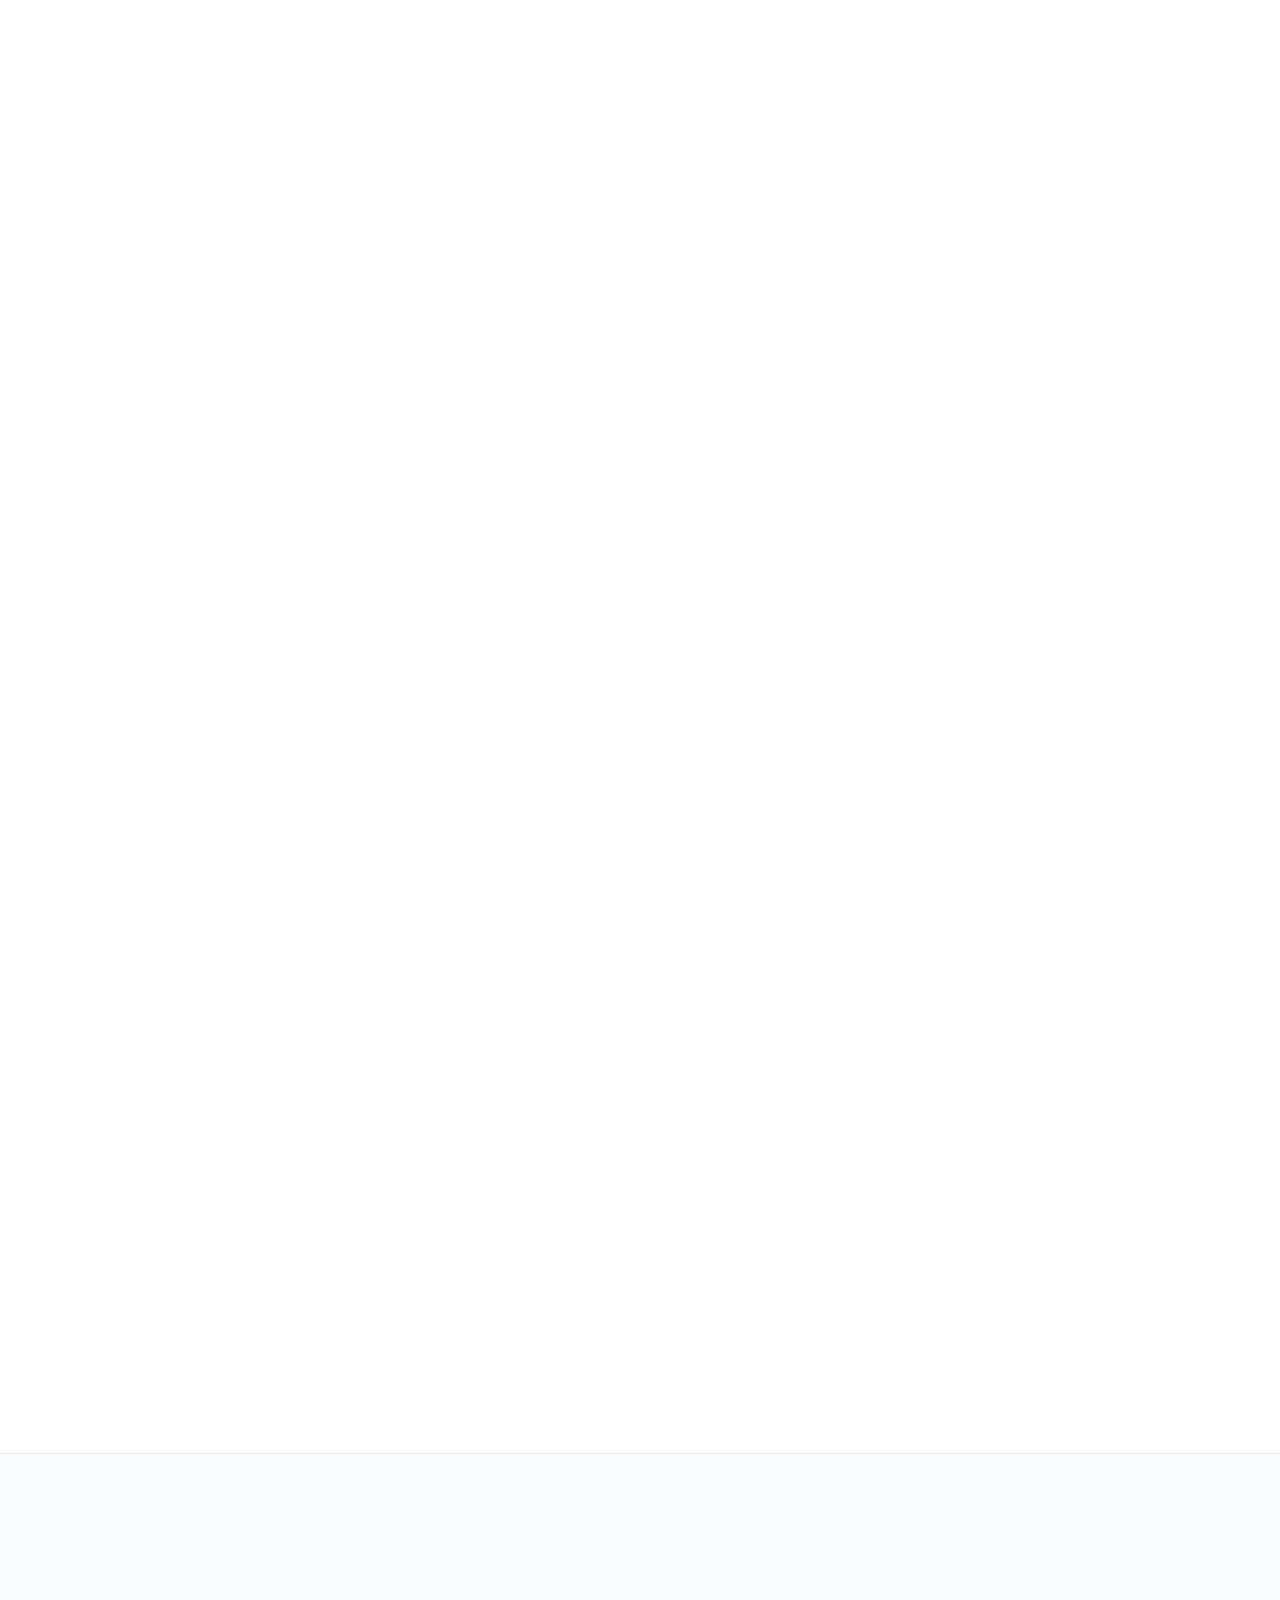
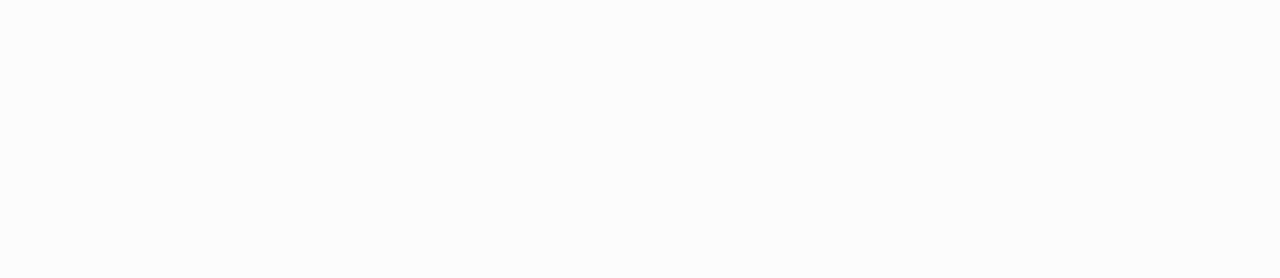
==== commit c68ccf7f: "news image and theme link hover color" ====
--- a/test2.html
+++ b/test2.html
@@ -253,8 +253,36 @@
         }
         .theme-link td a {
             color: #000;
-        }
-
+            display: block;
+            line-height: 48px;
+        }
+        .theme-link td:nth-child(1) a:hover{
+            color: #e65da0;
+        }
+        .theme-link td:nth-child(2) a:hover{
+            color: #0147b5;
+        }
+        .theme-link td:nth-child(3) a:hover{
+            color: #4a94e1;
+        }
+        .theme-link td:nth-child(4) a:hover{
+            color: #66c971;
+        }
+        .theme-link td:nth-child(5) a:hover{
+            color: #35ae5e;
+        }
+        .theme-link td:nth-child(6) a:hover{
+            color: #5290ff;
+        }
+        .theme-link td:nth-child(7) a:hover{
+            color: #ebaa00;
+        }
+        .theme-link td:nth-child(8) a:hover{
+            color: #c08d31;
+        }
+        
+
+        /* 오른쪽 */
         .article-right{
             margin:0;
             height: 2842px;
@@ -395,16 +423,16 @@
             <div>
                 <table class="news-table">
                     <tr>
-                        <a><td></td></a><a><td></td></a><a><td></td></a><a><td></td></a><a><td></td></a><a><td></td></a>
-                    </tr>
-                    <tr>
-                        <a><td></td></a><a><td></td></a><a><td></td></a><a><td></td></a><a><td></td></a><a><td></td></a>
-                    </tr>
-                    <tr>
-                        <a><td></td></a><a><td></td></a><a><td></td></a><a><td></td></a><a><td></td></a><a><td></td></a>
-                    </tr>
-                    <tr>
-                        <a><td></td></a><a><td></td></a><a><td></td></a><a><td></td></a><a><td></td></a><a><td></td></a>
+                       <td><a href=""><img src="https://s.pstatic.net/static/newsstand/2020/logo/light/0604/117.png" height="20" alt="마이데일리" class="news_logo"></a></td><td><a href=""><img src="https://s.pstatic.net/static/newsstand/2020/logo/light/0604/044.png" height="20" alt="코리아헤럴드" class="news_logo"></a></td><td><a href=""><img src="https://s.pstatic.net/static/newsstand/2020/logo/light/0604/031.png" height="20" alt="아이뉴스24" class="news_logo"></a></td><td><a href=""><img src="https://s.pstatic.net/static/newsstand/2020/logo/light/0604/031.png" height="20" alt="아이뉴스24" class="news_logo"></a></td><td><a href=""><img src="https://s.pstatic.net/static/newsstand/2020/logo/light/0604/003.png" height="20" alt="뉴시스" class="news_logo"></a></td><td><a href=""><img src="https://s.pstatic.net/static/newsstand/up/2021/0824/nsd115034872.png" height="20" alt="중앙일보" class="news_logo"></a></td>
+                    </tr>
+                    <tr>
+                        <td><a href=""><img src="https://s.pstatic.net/static/newsstand/2020/logo/light/0604/018.png" height="20" alt="이데일리" class="news_logo"></a></td><td><a href=""><img src="https://s.pstatic.net/static/newsstand/2020/logo/light/0604/056.png" height="20" alt="KBS" class="news_logo"></a></td><td><a href=""><img src="https://s.pstatic.net/static/newsstand/2020/logo/light/0604/330.png" height="20" alt="중앙데일리" class="news_logo"></a></td><td><a href=""><img src="https://s.pstatic.net/static/newsstand/2020/logo/light/0604/214.png" height="20" alt="MBC" class="news_logo"></a></td><td><a href=""><img src="https://s.pstatic.net/static/newsstand/2020/logo/light/0604/008.png" height="20" alt="머니투데이" class="news_logo"></a></td><td><a href=""><img src="https://s.pstatic.net/static/newsstand/2020/logo/light/0604/030.png" height="20" alt="전자신문" class="news_logo"></a></td>
+                    </tr>
+                    <tr>
+                        <td><a href=""><img src="https://s.pstatic.net/static/newsstand/2020/logo/light/0604/930.png" height="20" alt="뉴스타파" class="news_logo"></a></td><td><a href=""><img src="https://s.pstatic.net/static/newsstand/2020/logo/light/0604/052.png" height="20" alt="YTN" class="news_logo"></a></td><td><a href=""><img src="https://s.pstatic.net/static/newsstand/2020/logo/light/0604/215.png" height="20" alt="한국경제TV" class="news_logo"></a></td><td><a href=""><img src="https://s.pstatic.net/static/newsstand/2020/logo/light/0604/936.png" height="20" alt="대구일보" class="news_logo"></a></td><td><a href=""><img src="https://s.pstatic.net/static/newsstand/2020/logo/light/0604/385.png" height="20" alt="영남일보" class="news_logo"></a></td><td><a href=""><img src="https://s.pstatic.net/static/newsstand/2020/logo/light/0604/907.png" height="20" alt="경북매일신문" class="news_logo"></a></td>
+                    </tr>
+                    <tr>
+                        <td><a href=""><img src="https://s.pstatic.net/static/newsstand/2020/logo/light/0604/354.png" height="20" alt="엘르" class="news_logo"></a></td><td><a href=""><img src="https://s.pstatic.net/static/newsstand/2020/logo/light/0604/991.png" height="20" alt="데일리NK" class="news_logo"></a></td><td><a href=""><img src="https://s.pstatic.net/static/newsstand/2020/logo/light/0604/940.png" height="20" alt="스포츠투데이" class="news_logo"></a></td><td><a href=""><img src="https://s.pstatic.net/static/newsstand/up/2021/0819/nsd151219656.png" height="20" alt="데일리임팩트" class="news_logo"></a></td><td><a href=""><img src="https://s.pstatic.net/static/newsstand/2020/logo/light/0604/384.png" height="20" alt="한국대학신문" class="news_logo"></a></td><td><a href=""><img src="https://s.pstatic.net/static/newsstand/2020/logo/light/0604/808.png" height="20" alt="산업일보" class="news_logo"></a></td>
                     </tr>
                 </table>
                 <!-- <table class="news-table-over">
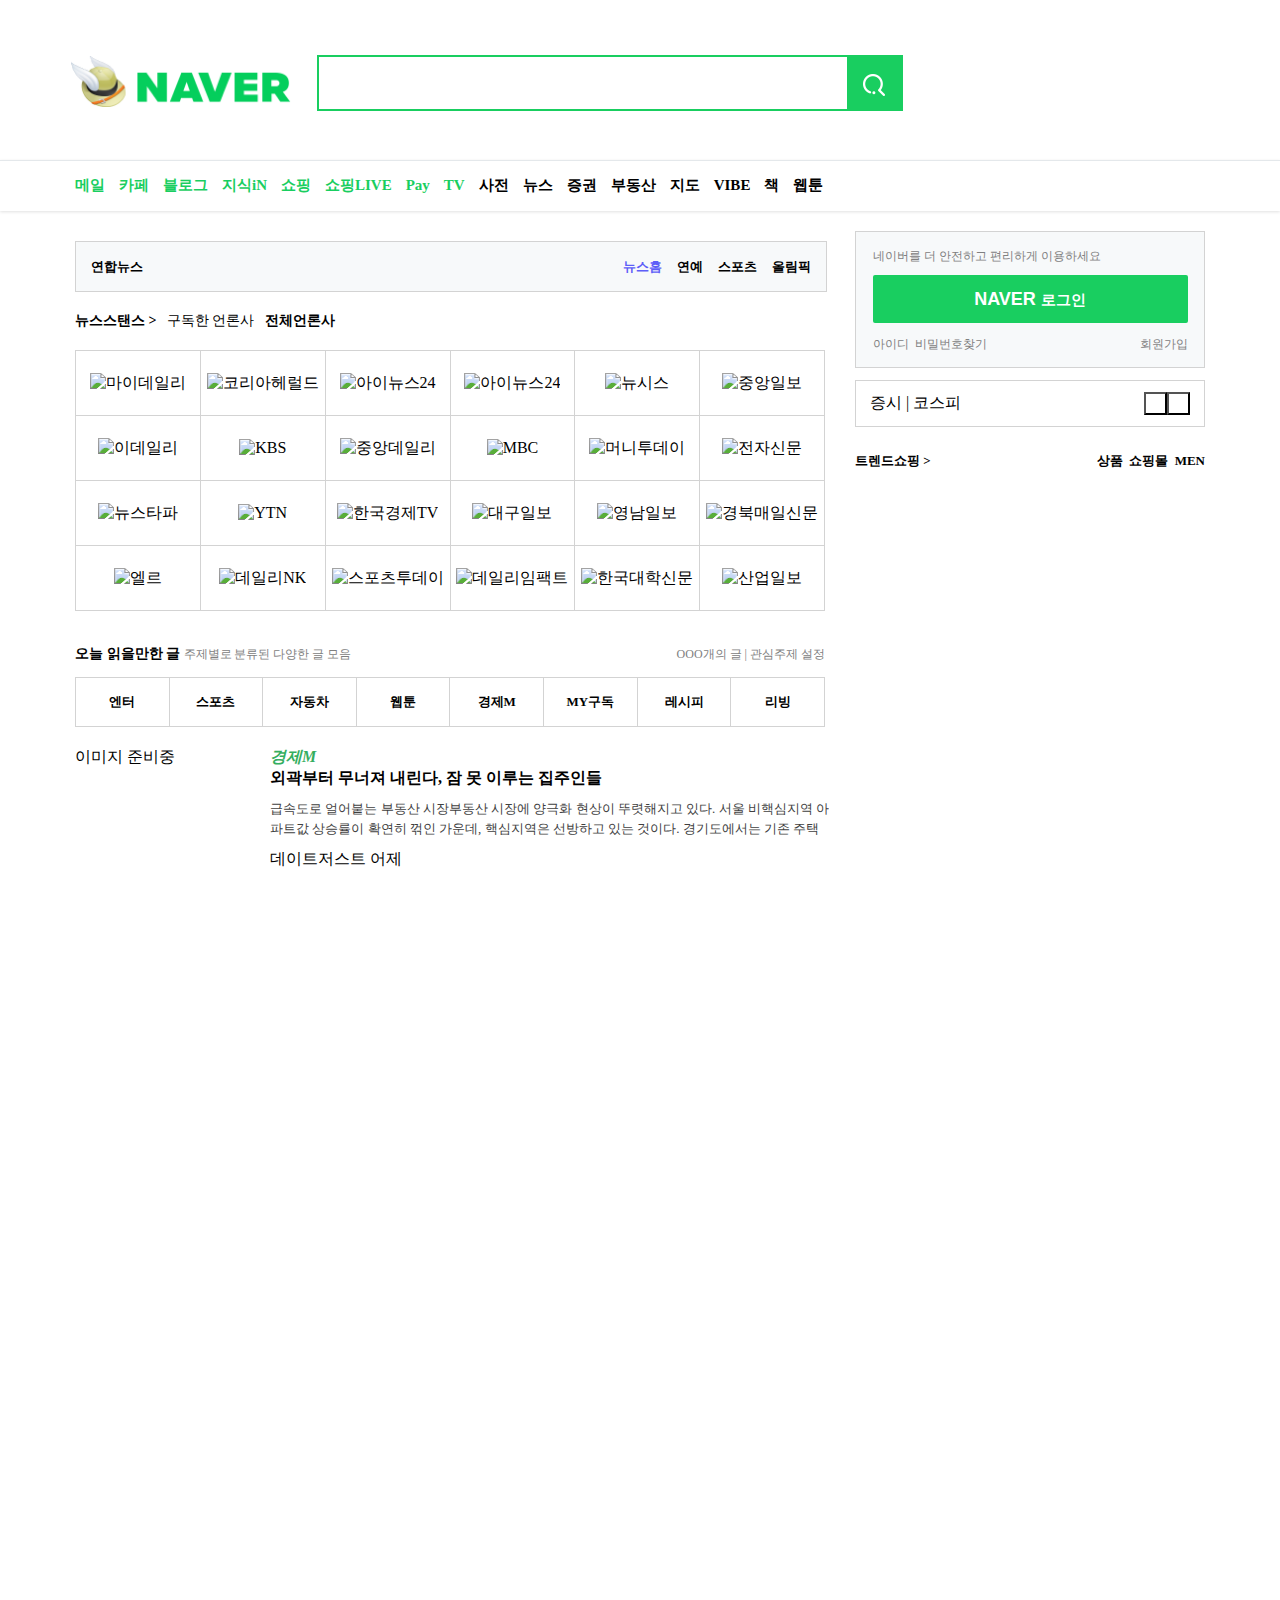
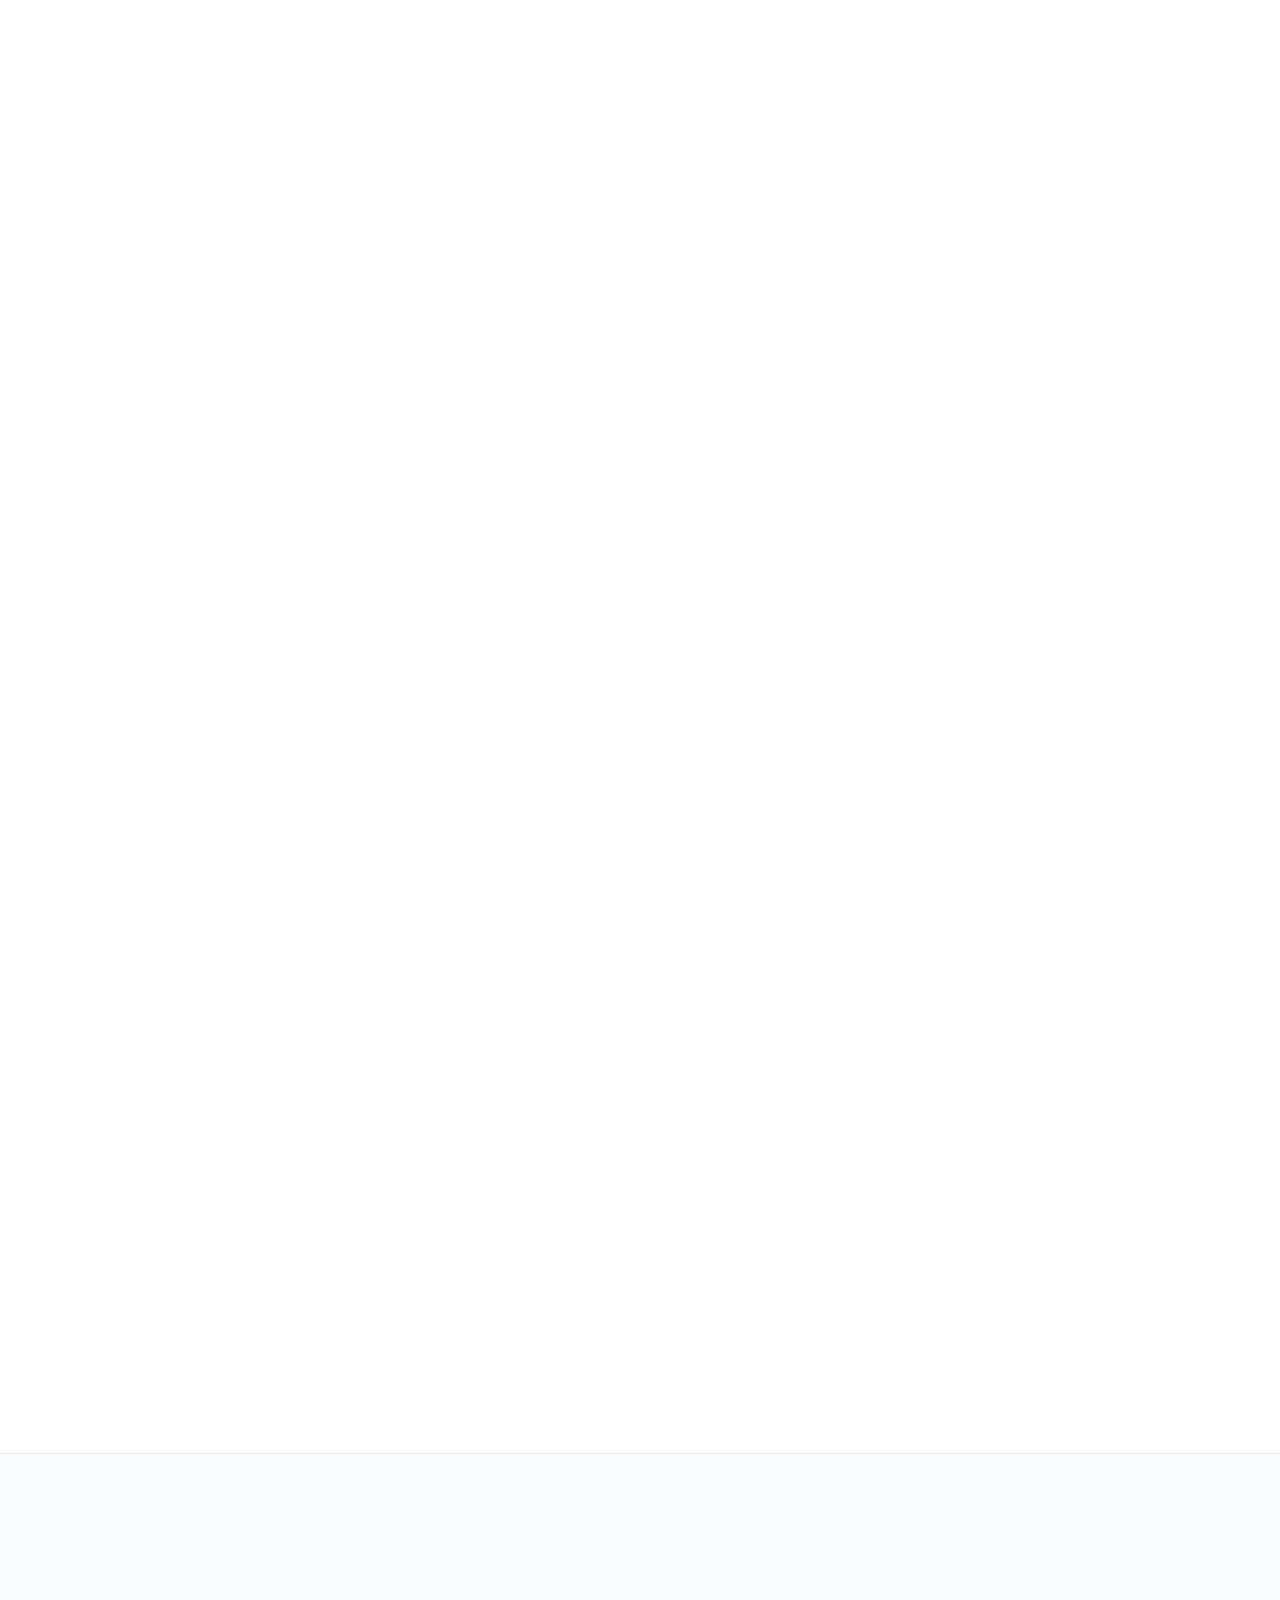
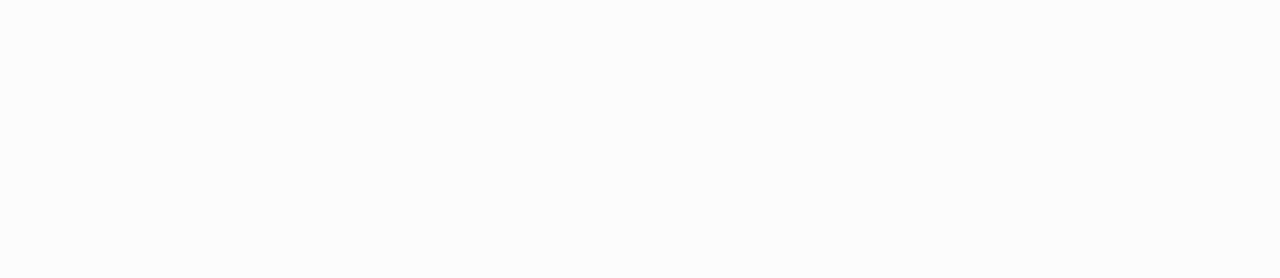
==== commit 1e78f2f5: "theme container" ====
--- a/test2.html
+++ b/test2.html
@@ -60,6 +60,12 @@
 
         a {
             text-decoration: none;
+        }
+        a:link{
+            color:#000;
+        }
+        a:visited{
+            color:#000;
         }
 
         .logo {
@@ -280,7 +286,47 @@
         .theme-link td:nth-child(8) a:hover{
             color: #c08d31;
         }
-        
+
+        .theme-container{
+            height: 1861px;
+
+        }
+        .list-theme{
+            display: block;
+            list-style: none;
+            margin: 20px 0px;
+            padding: 0;
+        }
+        .list-item{
+            display: list-item; 
+        }
+        .theme-thumb{
+            float:left;
+            display:block;
+            overflow: hidden;
+        }
+        .theme-info{
+            text-decoration: none;
+            display: block;
+            width: 559px;
+            height: 110px;
+            margin-left: 195px;
+        }
+        .theme-category{
+            display: block;
+            /* text-overflow: ellipsis; */
+            font-weight: 700;
+            color: #35ae5e;
+        }
+        .substance{
+            overflow: hidden;
+            max-height: 40px;
+            line-height: 20px;
+            text-overflow: ellipsis;
+            font-size: 13px;
+            color: #404040;
+            margin: 10px 0px;
+        }
 
         /* 오른쪽 */
         .article-right{
@@ -464,8 +510,34 @@
                         </tr>
                     </table>
                 </div>
-            </div>
+
+                <div class="theme-container">
+                    <div class="theme-list-wrap">
+                        <ul class="list-theme">
+                            <li class="list-item">
+                                <a href="" class="theme-thumb"><img src="https://s.pstatic.net/dthumb.phinf/?src=%22https%3A%2F%2Fs.pstatic.net%2Fpost.phinf%2FMjAyMjAyMjFfMTcz%2FMDAxNjQ1NDA5MzcxMzMx.AbhGz-Y2TyMrr28-yk_Ee4xusCHdZGvJNM0SwWmBWHMg.Qm4NMuSJaJZOYZfrtTBaoHKTzPffm3q1L9FQPMUjvlIg.JPEG%2FIQYQyctx_ENdDusiFh0TjKtN2ho4.jpg%3Ftype%3Df339_222_q90%22&amp;type=nf340_228" alt="외곽부터 무너져 내린다, 잠 못 이루는 집주인들" width="170" height="114" onerror="this.outerHTML='<span class=\'pm_noimg\'><span class=\'noimg_text\'>이미지 준비중</span></span>'" loading="lazy"></a>
+
+                                <a href="" class="theme-info">
+                                    <em class="theme-category">경제M</em>
+                                    <strong class="title">외곽부터 무너져 내린다, 잠 못 이루는 집주인들</strong>
+                                    <p class="substance">
+                                        급속도로 얼어붙는 부동산 시장부동산 시장에 양극화 현상이 뚜렷해지고 있다. 서울 비핵심지역 아파트값 상승률이 확연히 꺾인 가운데, 핵심지역은 선방하고 있는 것이다. 경기도에서는 기존 주택 매매와 청약 시장 사이 양극화가 나타나고 있다. ◇아파트값 하락 전환한 ‘노도강, 금관구’서울 외곽 지역의 아파트값이 무너지고 있다. 중저가 아파트 
+                                    </p>
+                                    <div class="source-box">
+                                        <span class="source-inner">데이트저스트</span>
+                                        <span class="date">
+                                            어제
+                                        </span>
+                                    </div>
+                                </a>
+                            </li>
+                        </ul>
+                    </div>
+                </div>
+            </div>      
         </article>
+
+
         <article class="article-right">
             <div class="login-box">
                 <div style="width:315px; height:16px; margin: 0 auto; margin-top: 16px; color: #808080;">
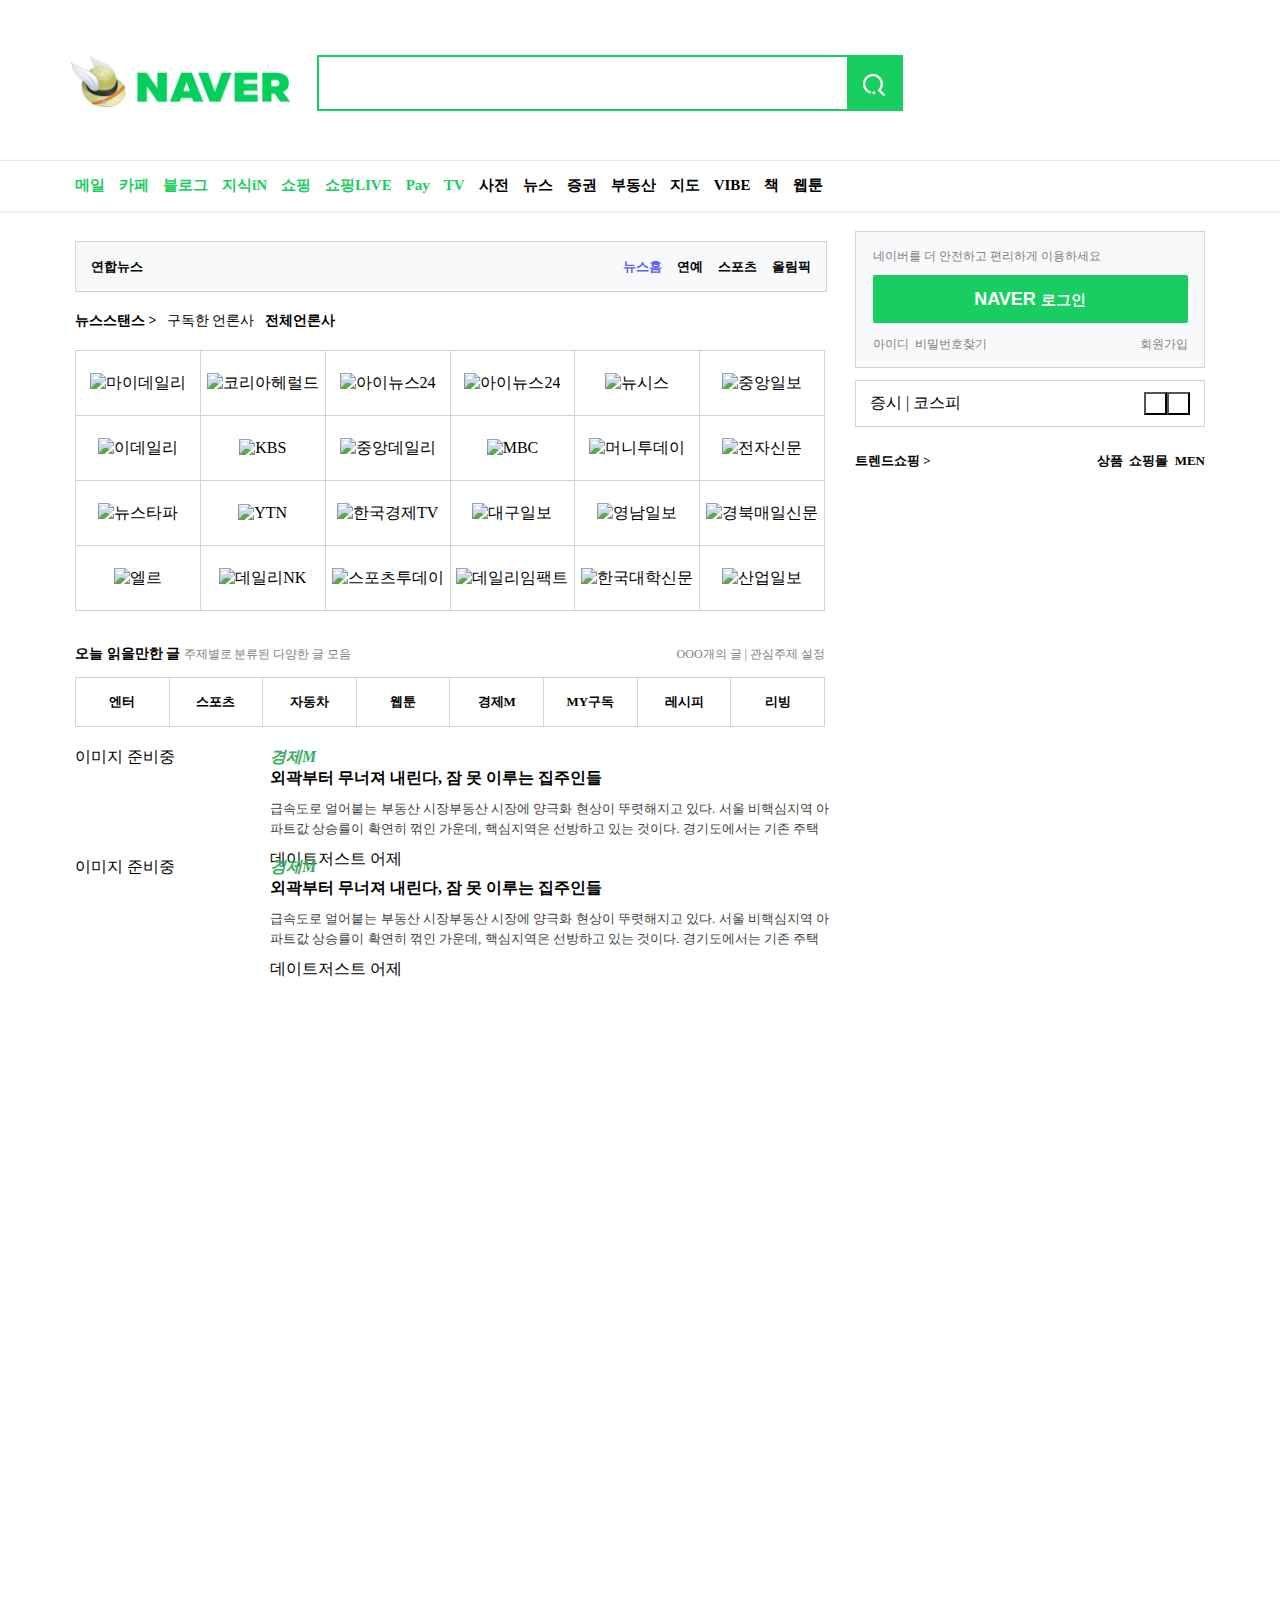
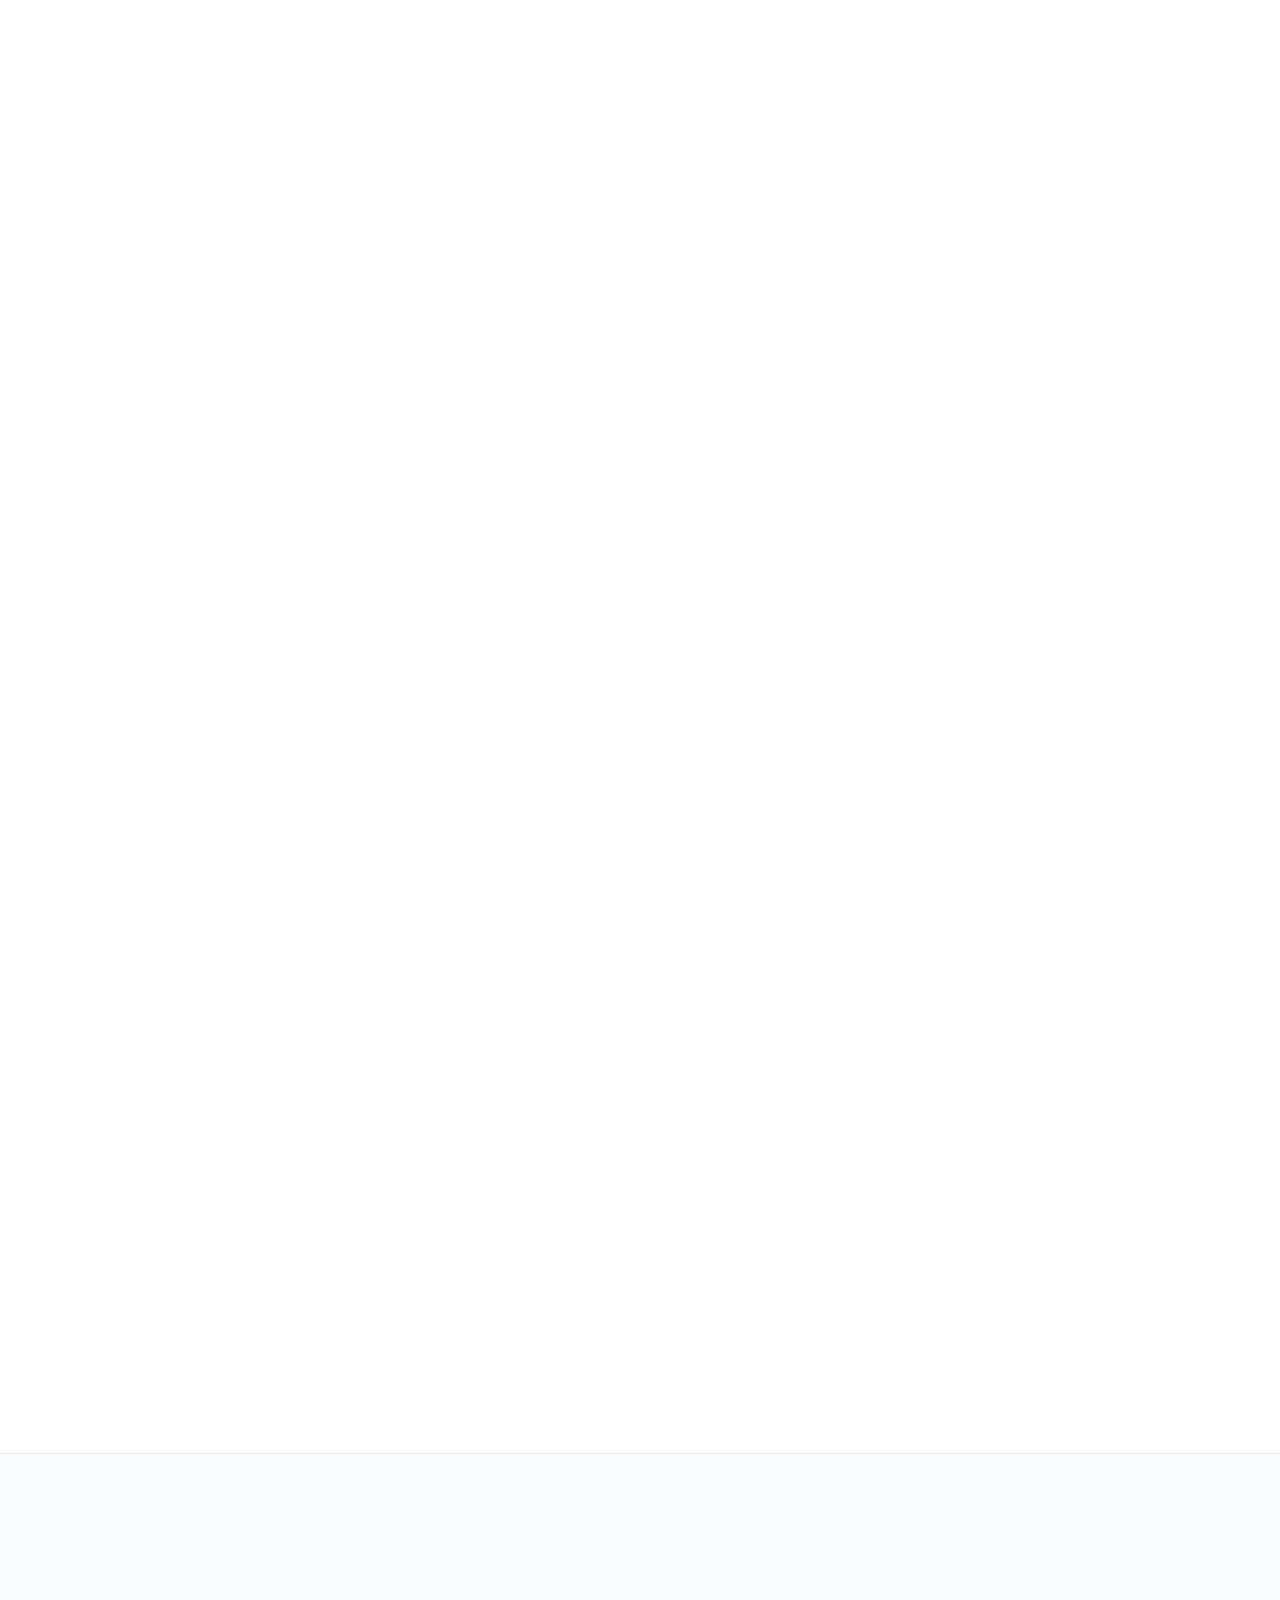
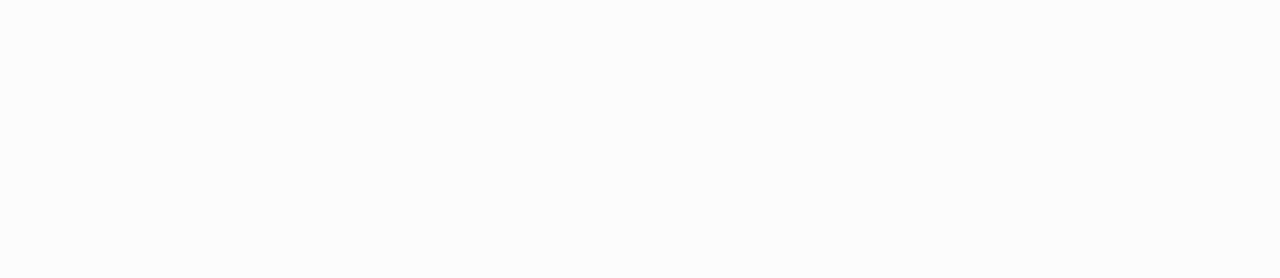
==== commit 1e23906d: "edit filename" ====
--- a/test2.html
+++ b/test2.html
@@ -531,6 +531,24 @@
                                     </div>
                                 </a>
                             </li>
+
+                            <li class="list-item">
+                                <a href="" class="theme-thumb"><img src="https://s.pstatic.net/dthumb.phinf/?src=%22https%3A%2F%2Fs.pstatic.net%2Fpost.phinf%2FMjAyMjAyMjFfMTcz%2FMDAxNjQ1NDA5MzcxMzMx.AbhGz-Y2TyMrr28-yk_Ee4xusCHdZGvJNM0SwWmBWHMg.Qm4NMuSJaJZOYZfrtTBaoHKTzPffm3q1L9FQPMUjvlIg.JPEG%2FIQYQyctx_ENdDusiFh0TjKtN2ho4.jpg%3Ftype%3Df339_222_q90%22&amp;type=nf340_228" alt="외곽부터 무너져 내린다, 잠 못 이루는 집주인들" width="170" height="114" onerror="this.outerHTML='<span class=\'pm_noimg\'><span class=\'noimg_text\'>이미지 준비중</span></span>'" loading="lazy"></a>
+
+                                <a href="" class="theme-info">
+                                    <em class="theme-category">경제M</em>
+                                    <strong class="title">외곽부터 무너져 내린다, 잠 못 이루는 집주인들</strong>
+                                    <p class="substance">
+                                        급속도로 얼어붙는 부동산 시장부동산 시장에 양극화 현상이 뚜렷해지고 있다. 서울 비핵심지역 아파트값 상승률이 확연히 꺾인 가운데, 핵심지역은 선방하고 있는 것이다. 경기도에서는 기존 주택 매매와 청약 시장 사이 양극화가 나타나고 있다. ◇아파트값 하락 전환한 ‘노도강, 금관구’서울 외곽 지역의 아파트값이 무너지고 있다. 중저가 아파트 
+                                    </p>
+                                    <div class="source-box">
+                                        <span class="source-inner">데이트저스트</span>
+                                        <span class="date">
+                                            어제
+                                        </span>
+                                    </div>
+                                </a>
+                            </li>
                         </ul>
                     </div>
                 </div>
